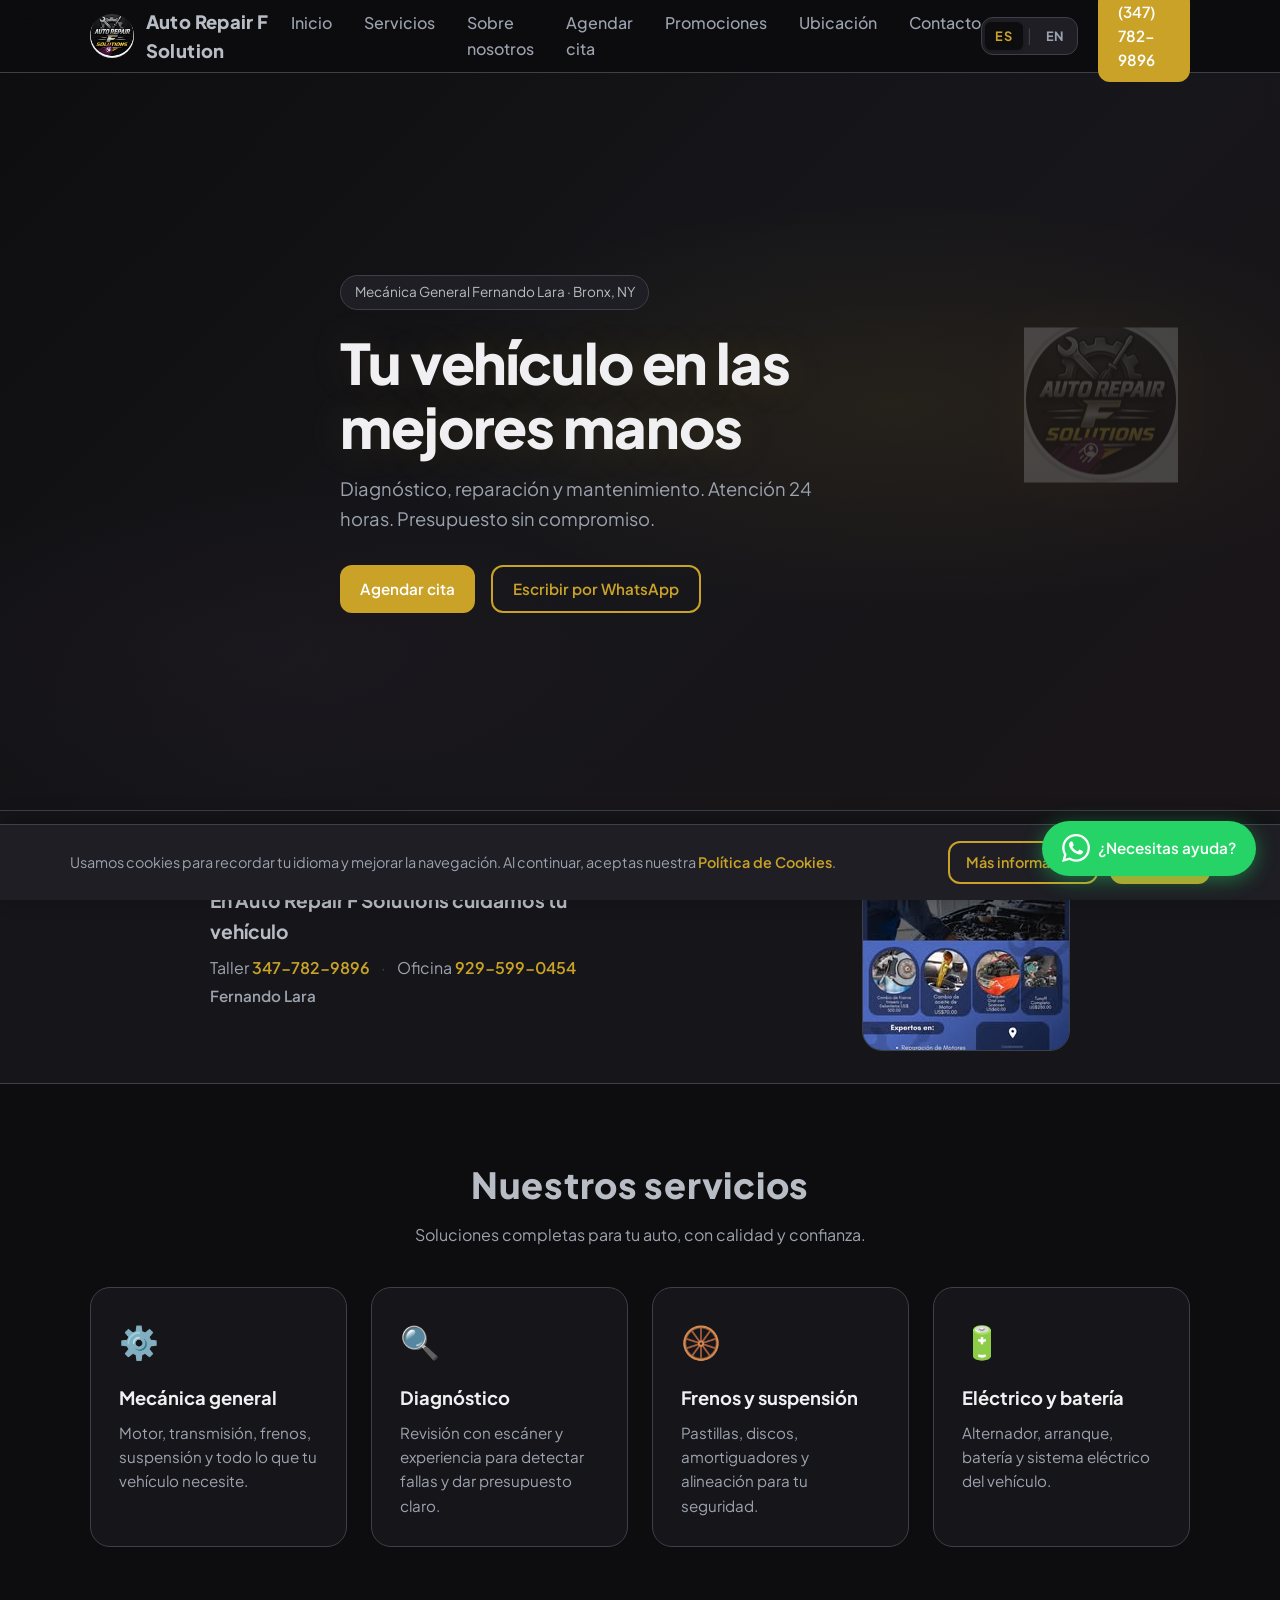
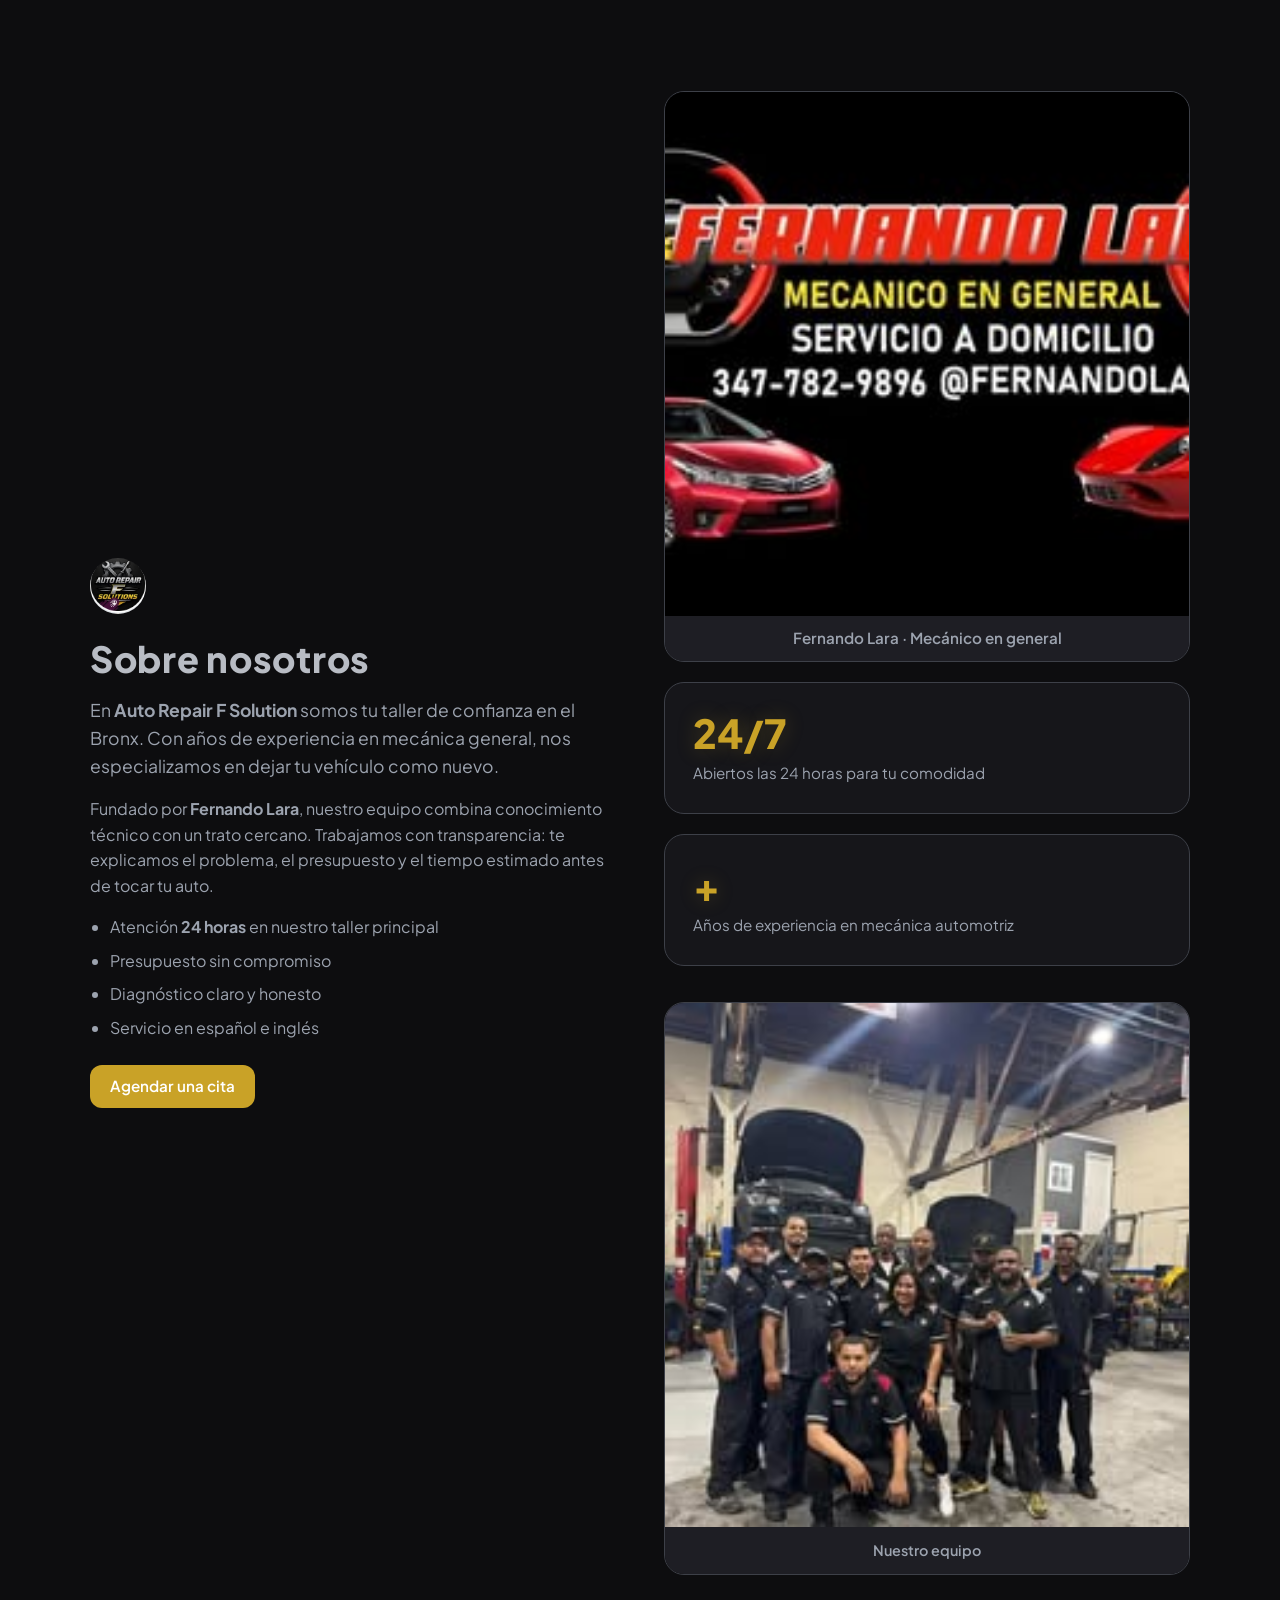
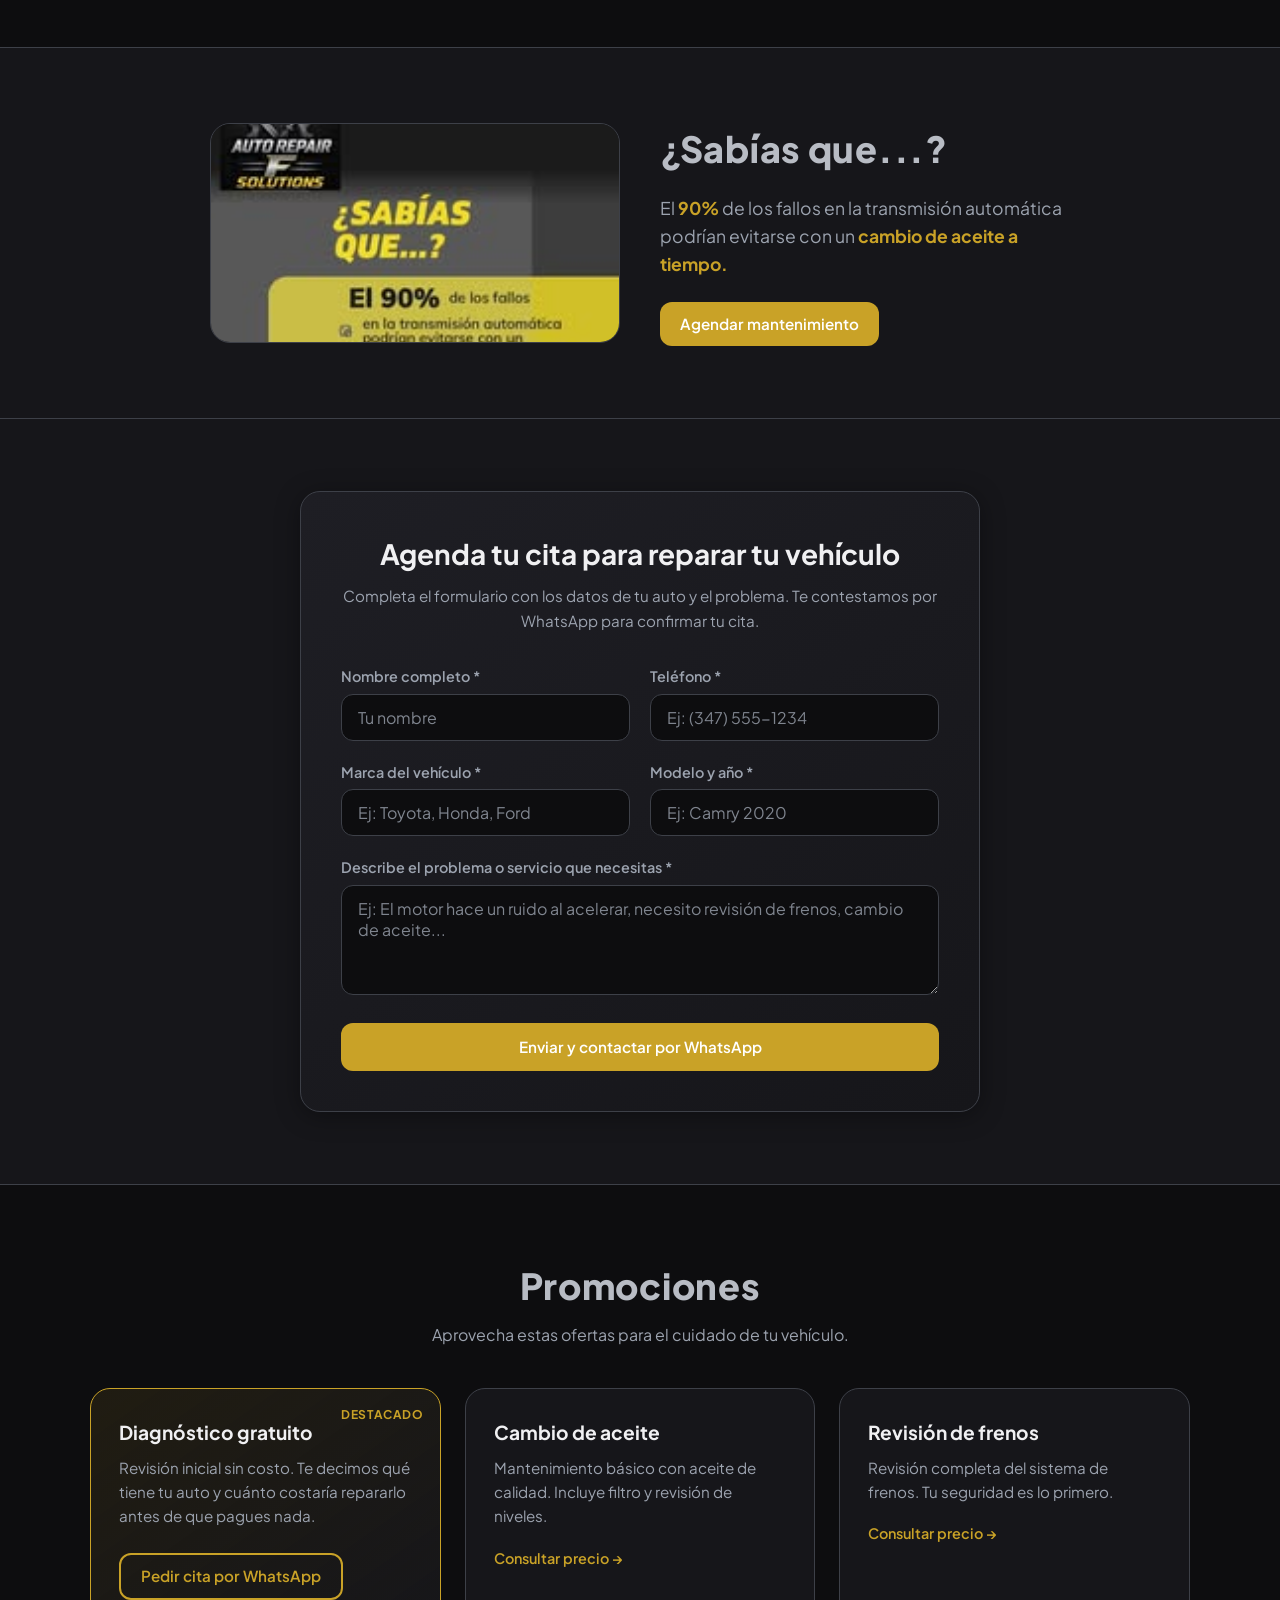
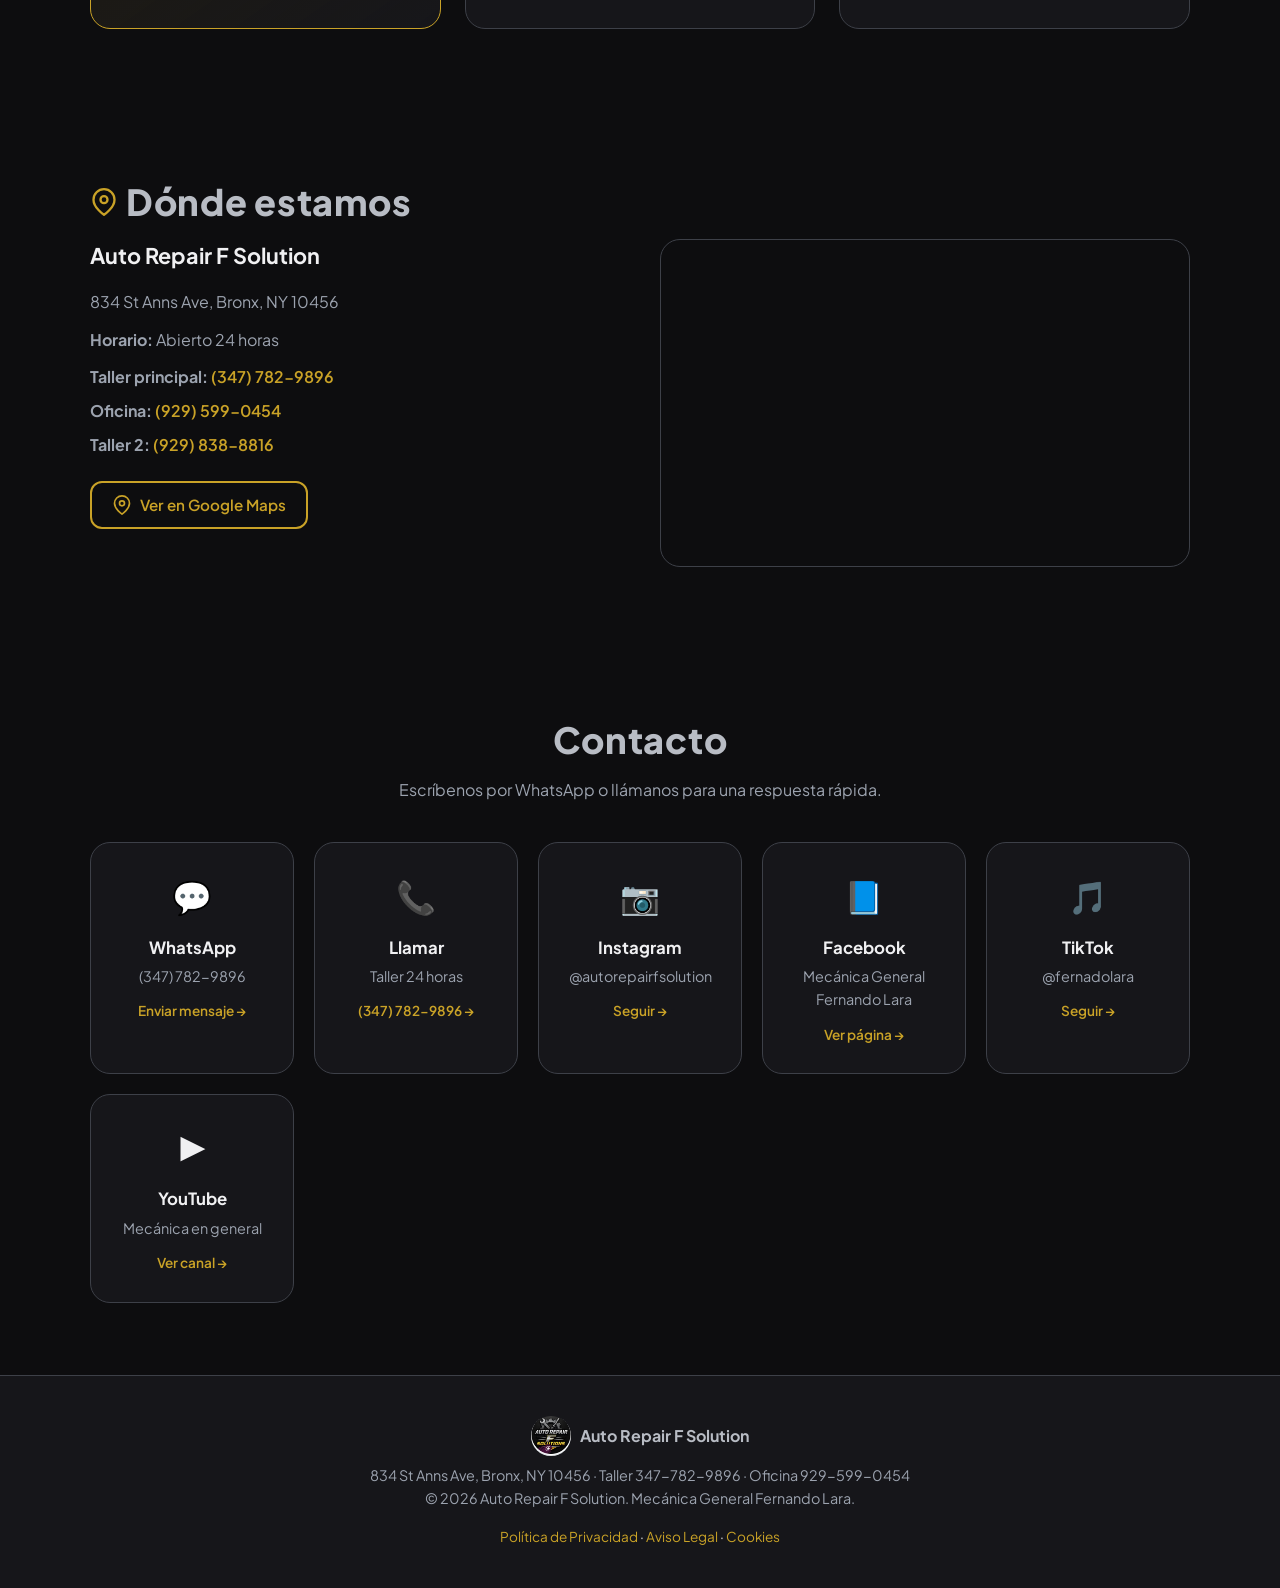
==== index.html @ 8a85344b "Sitio web Auto Repair F Solution - taller mecánica Bronx NY" ====
<!DOCTYPE html>
<html lang="es">
<head>
  <meta charset="UTF-8" />
  <meta name="viewport" content="width=device-width, initial-scale=1.0" />
  <meta name="description" content="Auto Repair F Solution - Mecánica General Fernando Lara. Taller en Bronx, NY. Reparación de autos, diagnóstico y servicio 24 horas." />
  <meta name="google-adsense-account" content="ca-pub-8721021745606812" />
  <title>Auto Repair F Solution | Mecánica General - Bronx, NY</title>
  <link rel="preconnect" href="https://fonts.googleapis.com" />
  <link rel="preconnect" href="https://fonts.gstatic.com" crossorigin />
  <link href="https://fonts.googleapis.com/css2?family=Plus+Jakarta+Sans:wght@400;500;600;700;800&display=swap" rel="stylesheet" />
  <link rel="stylesheet" href="styles.css" />
  <script async src="https://pagead2.googlesyndication.com/pagead/js/adsbygoogle.js?client=ca-pub-8721021745606812" crossorigin="anonymous"></script>
</head>
<body>
  <!-- Botón flotante WhatsApp -->
  <a href="https://wa.me/13477829896" class="whatsapp-float" target="_blank" rel="noopener noreferrer" aria-label="Contactar por WhatsApp">
    <svg viewBox="0 0 24 24" fill="currentColor" width="28" height="28"><path d="M17.472 14.382c-.297-.149-1.758-.867-2.03-.967-.273-.099-.471-.148-.67.15-.197.297-.767.966-.94 1.164-.173.199-.347.223-.644.075-.297-.15-1.255-.463-2.39-1.475-.883-.788-1.48-1.761-1.653-2.059-.173-.297-.018-.458.13-.606.134-.133.298-.347.446-.52.149-.174.198-.298.298-.497.099-.198.05-.371-.025-.52-.075-.149-.669-1.612-.916-2.207-.242-.579-.487-.5-.669-.51-.173-.008-.371-.01-.57-.01-.198 0-.52.074-.792.372-.272.297-1.04 1.016-1.04 2.479 0 1.462 1.065 2.875 1.213 3.074.149.198 2.096 3.2 5.077 4.487.709.306 1.262.489 1.694.625.712.227 1.36.195 1.871.118.571-.085 1.758-.719 2.006-1.413.248-.694.248-1.289.173-1.413-.074-.124-.272-.198-.57-.347m-5.421 7.403h-.004a9.87 9.87 0 01-5.031-1.378l-.361-.214-3.741.982.998-3.648-.235-.374a9.86 9.86 0 01-1.51-5.26c.001-5.45 4.436-9.884 9.888-9.884 2.64 0 5.122 1.03 6.988 2.898a9.825 9.825 0 012.893 6.994c-.003 5.45-4.437 9.884-9.885 9.884m8.413-18.297A11.815 11.815 0 0012.05 0C5.495 0 .16 5.335.157 11.892c0 2.096.547 4.142 1.588 5.945L.057 24l6.305-1.654a11.882 11.882 0 005.683 1.448h.005c6.554 0 11.89-5.335 11.893-11.893a11.821 11.821 0 00-3.48-8.413z"/></svg>
    <span class="whatsapp-float-text" data-i18n="whatsapp_help">¿Necesitas ayuda?</span>
  </a>

  <header class="header">
    <div class="container header-inner">
      <a href="#" class="logo">
        <img src="./assets/logo.png" alt="" class="logo-img" onerror="this.style.display='none'; document.querySelector('.logo-fallback')?.classList.add('show')" />
        <span class="logo-fallback" aria-hidden="true">🔧</span>
        <span class="logo-text">Auto Repair F Solution</span>
      </a>
      <nav class="nav" aria-label="Navegación principal">
        <ul>
          <li><a href="#inicio" data-i18n="nav_inicio">Inicio</a></li>
          <li><a href="#servicios" data-i18n="nav_servicios">Servicios</a></li>
          <li><a href="#sobre-nosotros" data-i18n="nav_sobre">Sobre nosotros</a></li>
          <li><a href="#agendar" data-i18n="nav_agendar">Agendar cita</a></li>
          <li><a href="#promociones" data-i18n="nav_promociones">Promociones</a></li>
          <li><a href="#ubicacion" data-i18n="nav_ubicacion">Ubicación</a></li>
          <li><a href="#contacto" data-i18n="nav_contacto">Contacto</a></li>
        </ul>
      </nav>
      <div class="header-actions">
        <div class="lang-switcher" role="group" aria-label="Idioma / Language">
          <button type="button" class="lang-btn active" data-lang="es" aria-pressed="true">ES</button>
          <span class="lang-divider">|</span>
          <button type="button" class="lang-btn" data-lang="en" aria-pressed="false">EN</button>
        </div>
        <a href="tel:+13477829896" class="btn btn-header">(347) 782-9896</a>
      </div>
      <button class="menu-toggle" aria-label="Abrir menú" aria-expanded="false">
        <span></span><span></span><span></span>
      </button>
    </div>
  </header>

  <main>
    <section id="inicio" class="hero">
      <div class="hero-bg"></div>
      <div class="hero-logo-wrap" aria-hidden="true">
        <img src="./assets/logo.png" alt="" class="hero-logo" onerror="this.style.display='none'" />
      </div>
      <div class="container hero-content">
        <p class="hero-badge" data-i18n="hero_badge">Mecánica General Fernando Lara · Bronx, NY</p>
        <h1 data-i18n="hero_title">Tu vehículo en las mejores manos</h1>
        <p class="hero-sub" data-i18n="hero_sub">Diagnóstico, reparación y mantenimiento. Atención 24 horas. Presupuesto sin compromiso.</p>
        <div class="hero-cta">
          <a href="#agendar" class="btn btn-primary" data-i18n="btn_agendar">Agendar cita</a>
          <a href="https://wa.me/13477829896" class="btn btn-outline" target="_blank" rel="noopener" data-i18n="btn_whatsapp">Escribir por WhatsApp</a>
        </div>
      </div>
    </section>

    <!-- Intro con texto y foto al lado -->
    <section class="intro-banner">
      <div class="container intro-banner-grid">
        <div class="intro-banner-content">
          <p class="intro-tagline" data-i18n="intro_tagline">En Auto Repair F Solutions cuidamos tu vehículo</p>
          <p class="intro-phones">
            <span data-i18n="intro_taller">Taller</span> <a href="tel:+13477829896">347-782-9896</a>
            <span class="intro-sep">·</span>
            <span data-i18n="intro_oficina">Oficina</span> <a href="tel:+19295990454">929-599-0454</a>
          </p>
          <p class="intro-owner">Fernando Lara</p>
        </div>
        <div class="intro-banner-img-wrap">
          <img src="./assets/banner-servicios.png" alt="Auto Repair F Solution - Cuidamos tu vehículo" class="intro-banner-img" loading="eager" onerror="this.parentElement.classList.add('hide')" />
        </div>
      </div>
    </section>

    <section id="servicios" class="section services">
      <div class="container">
        <h2 class="section-title" data-i18n="services_title">Nuestros servicios</h2>
        <p class="section-subtitle" data-i18n="services_sub">Soluciones completas para tu auto, con calidad y confianza.</p>
        <div class="services-grid">
          <article class="service-card">
            <div class="service-icon">⚙️</div>
            <h3 data-i18n="serv_mecanic">Mecánica general</h3>
            <p data-i18n="serv_mecanic_desc">Motor, transmisión, frenos, suspensión y todo lo que tu vehículo necesite.</p>
          </article>
          <article class="service-card">
            <div class="service-icon">🔍</div>
            <h3 data-i18n="serv_diag">Diagnóstico</h3>
            <p data-i18n="serv_diag_desc">Revisión con escáner y experiencia para detectar fallas y dar presupuesto claro.</p>
          </article>
          <article class="service-card">
            <div class="service-icon">🛞</div>
            <h3 data-i18n="serv_frenos">Frenos y suspensión</h3>
            <p data-i18n="serv_frenos_desc">Pastillas, discos, amortiguadores y alineación para tu seguridad.</p>
          </article>
          <article class="service-card">
            <div class="service-icon">🔋</div>
            <h3 data-i18n="serv_electrico">Eléctrico y batería</h3>
            <p data-i18n="serv_electrico_desc">Alternador, arranque, batería y sistema eléctrico del vehículo.</p>
          </article>
        </div>
      </div>
    </section>

    <section id="sobre-nosotros" class="section about">
      <div class="container">
        <div class="about-grid">
          <div class="about-content">
            <div class="about-logo-wrap">
              <img src="./assets/logo.png" alt="" class="about-logo" onerror="this.style.display='none'" />
            </div>
            <h2 class="section-title" data-i18n="about_title">Sobre nosotros</h2>
            <p class="about-lead" data-i18n-html="about_lead">En <strong>Auto Repair F Solution</strong> somos tu taller de confianza en el Bronx.</p>
            <p class="about-p2" data-i18n-html="about_p2">Fundado por <strong>Fernando Lara</strong>, nuestro equipo combina conocimiento técnico con un trato cercano.</p>
            <ul class="about-list">
              <li data-i18n-html="about_li1">Atención <strong>24 horas</strong> en nuestro taller principal</li>
              <li data-i18n="about_li2">Presupuesto sin compromiso</li>
              <li data-i18n="about_li3">Diagnóstico claro y honesto</li>
              <li data-i18n="about_li4">Servicio en español e inglés</li>
            </ul>
            <a href="#agendar" class="btn btn-primary" data-i18n="about_btn">Agendar una cita</a>
          </div>
          <div class="about-visual">
            <div class="about-card about-card-fernando">
              <img src="./assets/fernando-lara.png" alt="Fernando Lara - Mecánico en general, servicio a domicilio" class="about-fernando-img" loading="eager" onerror="this.parentElement.classList.add('hide')" />
              <p class="about-fernando-caption">Fernando Lara · Mecánico en general</p>
            </div>
            <div class="about-card">
              <span class="about-stat">24/7</span>
              <p data-i18n="about_stat24">Abiertos las 24 horas para tu comodidad</p>
            </div>
            <div class="about-card">
              <span class="about-stat">+</span>
              <p data-i18n="about_statexp">Años de experiencia en mecánica automotriz</p>
            </div>
            <div class="about-team-wrap">
              <img src="./assets/equipo.png" alt="Equipo Auto Repair F Solution" class="about-team-img" loading="eager" onerror="this.style.display='none'" />
              <p class="about-team-caption" data-i18n="team_caption">Nuestro equipo</p>
            </div>
          </div>
        </div>
      </div>
    </section>

    <!-- ¿Sabías que...? -->
    <section class="section tip-section">
      <div class="container tip-wrap">
        <div class="tip-img-wrap">
          <img src="./assets/tip-sabias-que.png" alt="¿Sabías que...? - Consejo mantenimiento" class="tip-img" loading="eager" onerror="this.parentElement.classList.add('hide')" />
        </div>
        <div class="tip-content">
          <h2 class="section-title" data-i18n="tip_title">¿Sabías que...?</h2>
          <p class="tip-text" data-i18n-html="tip_text">El <strong>90%</strong> de los fallos en la transmisión automática podrían evitarse con un <strong>cambio de aceite a tiempo.</strong></p>
          <a href="#agendar" class="btn btn-primary" data-i18n="tip_cta">Agendar mantenimiento</a>
        </div>
      </div>
    </section>

    <section id="agendar" class="section appointment-banner">
      <div class="container">
        <div class="banner-card">
          <div class="banner-content">
            <h2 data-i18n="form_title">Agenda tu cita para reparar tu vehículo</h2>
            <p data-i18n="form_desc">Completa el formulario con los datos de tu auto y el problema. Te contestamos por WhatsApp para confirmar tu cita.</p>
          </div>
          <form id="form-cita" class="form-cita" novalidate>
            <div class="form-row">
              <label for="nombre" data-i18n="form_name">Nombre completo *</label>
              <input type="text" id="nombre" name="nombre" required data-i18n-placeholder="ph_name" placeholder="Tu nombre" />
            </div>
            <div class="form-row">
              <label for="telefono" data-i18n="form_phone">Teléfono *</label>
              <input type="tel" id="telefono" name="telefono" required data-i18n-placeholder="ph_phone" placeholder="Ej: (347) 555-1234" />
            </div>
            <div class="form-row">
              <label for="marca" data-i18n="form_marca">Marca del vehículo *</label>
              <input type="text" id="marca" name="marca" required data-i18n-placeholder="ph_marca" placeholder="Ej: Toyota, Honda, Ford" />
            </div>
            <div class="form-row">
              <label for="modelo" data-i18n="form_modelo">Modelo y año *</label>
              <input type="text" id="modelo" name="modelo" required data-i18n-placeholder="ph_modelo" placeholder="Ej: Camry 2020" />
            </div>
            <div class="form-row full">
              <label for="problema" data-i18n="form_problema">Describe el problema o servicio que necesitas *</label>
              <textarea id="problema" name="problema" rows="4" required data-i18n-placeholder="ph_problema" placeholder="Ej: El motor hace un ruido..."></textarea>
            </div>
            <button type="submit" class="btn btn-primary btn-block" data-i18n="form_submit">Enviar y contactar por WhatsApp</button>
          </form>
        </div>
      </div>
    </section>

    <section id="promociones" class="section promotions">
      <div class="container">
        <h2 class="section-title" data-i18n="promo_title">Promociones</h2>
        <p class="section-subtitle" data-i18n="promo_sub">Aprovecha estas ofertas para el cuidado de tu vehículo.</p>
        <div class="promo-grid">
          <article class="promo-card promo-featured">
            <span class="promo-badge" data-i18n="promo_destacado">Destacado</span>
            <h3 data-i18n="promo_diag">Diagnóstico gratuito</h3>
            <p data-i18n="promo_diag_desc">Revisión inicial sin costo. Te decimos qué tiene tu auto y cuánto costaría repararlo.</p>
            <a href="https://wa.me/13477829896?text=Hola,%20me%20interesa%20el%20diagnóstico%20gratuito" class="btn btn-outline" target="_blank" rel="noopener" data-i18n="promo_diag_btn">Pedir cita por WhatsApp</a>
          </article>
          <article class="promo-card">
            <h3 data-i18n="promo_aceite">Cambio de aceite</h3>
            <p data-i18n="promo_aceite_desc">Mantenimiento básico con aceite de calidad. Incluye filtro y revisión de niveles.</p>
            <a href="https://wa.me/13477829896?text=Hola,%20quiero%20agendar%20cambio%20de%20aceite" class="promo-link" target="_blank" rel="noopener" data-i18n="promo_consultar">Consultar precio →</a>
          </article>
          <article class="promo-card">
            <h3 data-i18n="promo_frenos">Revisión de frenos</h3>
            <p data-i18n="promo_frenos_desc">Revisión completa del sistema de frenos. Tu seguridad es lo primero.</p>
            <a href="https://wa.me/13477829896?text=Hola,%20necesito%20revisión%20de%20frenos" class="promo-link" target="_blank" rel="noopener" data-i18n="promo_consultar">Consultar precio →</a>
          </article>
        </div>
      </div>
    </section>

    <section id="ubicacion" class="section location">
      <div class="container">
        <h2 class="section-title location-title">
          <svg class="icon-map" viewBox="0 0 24 24" fill="none" stroke="currentColor" stroke-width="2" aria-hidden="true"><path d="M21 10c0 7-9 13-9 13s-9-6-9-13a9 9 0 0 1 18 0z"/><circle cx="12" cy="10" r="3"/></svg>
          <span data-i18n="location_title">Dónde estamos</span>
        </h2>
        <div class="location-grid">
          <div class="location-info">
            <h3>Auto Repair F Solution</h3>
            <p class="address">834 St Anns Ave, Bronx, NY 10456</p>
            <p class="hours"><strong data-i18n="location_hours">Horario:</strong> <span data-i18n="location_24">Abierto 24 horas</span></p>
            <div class="phones">
              <p><strong data-i18n="location_taller">Taller principal:</strong> <a href="tel:+13477829896">(347) 782-9896</a></p>
              <p><strong data-i18n="location_oficina">Oficina:</strong> <a href="tel:+19295990454">(929) 599-0454</a></p>
              <p><strong data-i18n="location_taller2">Taller 2:</strong> <a href="tel:+19298388816">(929) 838-8816</a></p>
            </div>
            <a href="https://www.google.com/maps/search/834+St+Anns+Ave,+Bronx,+NY+10456" class="btn btn-outline btn-with-icon" target="_blank" rel="noopener">
              <svg class="icon-map-sm" viewBox="0 0 24 24" fill="none" stroke="currentColor" stroke-width="2"><path d="M21 10c0 7-9 13-9 13s-9-6-9-13a9 9 0 0 1 18 0z"/><circle cx="12" cy="10" r="3"/></svg>
              <span data-i18n="btn_maps">Ver en Google Maps</span>
            </a>
          </div>
          <div class="map-wrap">
            <iframe
              src="https://maps.google.com/maps?q=834+St+Anns+Ave,+Bronx,+NY+10456&output=embed"
              allowfullscreen=""
              loading="lazy"
              referrerpolicy="no-referrer-when-downgrade"
              title="Ubicación Auto Repair F Solution"
            ></iframe>
          </div>
        </div>
      </div>
    </section>

    <section id="contacto" class="section contact">
      <div class="container">
        <h2 class="section-title" data-i18n="contact_title">Contacto</h2>
        <p class="section-subtitle" data-i18n="contact_sub">Escríbenos por WhatsApp o llámanos para una respuesta rápida.</p>
        <div class="contact-cards">
          <a href="https://wa.me/13477829896" class="contact-card" target="_blank" rel="noopener">
            <span class="contact-icon">💬</span>
            <h3>WhatsApp</h3>
            <p>(347) 782-9896</p>
            <span class="link-text" data-i18n="contact_send">Enviar mensaje →</span>
          </a>
          <a href="tel:+13477829896" class="contact-card" target="_blank" rel="noopener">
            <span class="contact-icon">📞</span>
            <h3>Llamar</h3>
            <p data-i18n="contact_24">Taller 24 horas</p>
            <span class="link-text">(347) 782-9896 →</span>
          </a>
          <a href="https://www.instagram.com/autorepairfsolution/" class="contact-card" target="_blank" rel="noopener">
            <span class="contact-icon">📷</span>
            <h3>Instagram</h3>
            <p>@autorepairfsolution</p>
            <span class="link-text" data-i18n="contact_follow">Seguir →</span>
          </a>
          <a href="https://www.facebook.com/profile.php?id=100089180653859" class="contact-card" target="_blank" rel="noopener">
            <span class="contact-icon">📘</span>
            <h3>Facebook</h3>
            <p>Mecánica General Fernando Lara</p>
            <span class="link-text" data-i18n="contact_page">Ver página →</span>
          </a>
          <a href="https://www.tiktok.com/@fernadolara" class="contact-card" target="_blank" rel="noopener">
            <span class="contact-icon">🎵</span>
            <h3>TikTok</h3>
            <p>@fernadolara</p>
            <span class="link-text" data-i18n="contact_follow">Seguir →</span>
          </a>
          <a href="https://www.youtube.com/@mec%C3%A1nicaenjeneral" class="contact-card" target="_blank" rel="noopener">
            <span class="contact-icon">▶️</span>
            <h3>YouTube</h3>
            <p>Mecánica en general</p>
            <span class="link-text" data-i18n="contact_youtube">Ver canal →</span>
          </a>
        </div>
      </div>
    </section>
  </main>

  <footer class="footer">
    <div class="container">
      <div class="footer-inner">
        <div class="footer-brand">
          <img src="./assets/logo.png" alt="" class="footer-logo" onerror="this.style.display='none'; this.nextElementSibling?.classList.add('show')" />
          <span class="footer-logo-fallback">🔧</span>
          <span>Auto Repair F Solution</span>
        </div>
        <p class="footer-address">834 St Anns Ave, Bronx, NY 10456 · <span data-i18n="intro_taller">Taller</span> 347-782-9896 · <span data-i18n="intro_oficina">Oficina</span> 929-599-0454</p>
        <p class="footer-copy">© <span id="year"></span> <span data-i18n="footer_copy">Auto Repair F Solution. Mecánica General Fernando Lara.</span></p>
        <p class="footer-legal-links">
          <a href="privacidad.html">Política de Privacidad</a> ·
          <a href="aviso-legal.html">Aviso Legal</a> ·
          <a href="cookies.html">Cookies</a>
        </p>
      </div>
    </div>
  </footer>

  <!-- Aviso de cookies -->
  <div id="cookie-banner" class="cookie-banner" role="dialog" aria-label="Aviso de cookies" aria-hidden="true">
    <div class="cookie-banner-inner">
      <p class="cookie-banner-text">
        Usamos cookies para recordar tu idioma y mejorar la navegación. Al continuar, aceptas nuestra <a href="cookies.html">Política de Cookies</a>.
      </p>
      <div class="cookie-banner-actions">
        <a href="cookies.html" class="btn btn-outline cookie-btn-link">Más información</a>
        <button type="button" class="btn btn-primary" id="cookie-accept" aria-label="Aceptar cookies">Aceptar</button>
      </div>
    </div>
  </div>

  <script src="script.js"></script>
</body>
</html>
---- styles.css ----
/* ===== Variables (paleta del logo: plateado, dorado, púrpura) ===== */
:root {
  --color-bg: #0d0d0f;
  --color-surface: #16161a;
  --color-surface-2: #1e1e24;
  --color-primary: #c9a227;
  --color-primary-hover: #e5c158;
  --color-accent: #7b3d6d;
  --color-silver: #b8bcc4;
  --color-text: #f0f0f2;
  --color-text-muted: #9ca3af;
  --color-border: #3d4048;
  --font: 'Plus Jakarta Sans', -apple-system, BlinkMacSystemFont, sans-serif;
  --radius: 12px;
  --radius-lg: 20px;
  --shadow: 0 4px 24px rgba(0, 0, 0, 0.35);
  --transition: 0.2s ease;
}

/* ===== Reset & Base ===== */
*, *::before, *::after { box-sizing: border-box; }
html { scroll-behavior: smooth; }
body {
  margin: 0;
  font-family: var(--font);
  font-size: 1rem;
  line-height: 1.6;
  color: var(--color-text);
  background: var(--color-bg);
  -webkit-font-smoothing: antialiased;
  padding-left: env(safe-area-inset-left);
  padding-right: env(safe-area-inset-right);
}
a { color: inherit; text-decoration: none; }
ul { list-style: none; margin: 0; padding: 0; }
img { max-width: 100%; height: auto; display: block; }

/* ===== Layout ===== */
.container {
  width: 100%;
  max-width: 1140px;
  margin: 0 auto;
  padding: 0 1.25rem;
}

/* ===== Header ===== */
.header {
  position: fixed;
  top: 0;
  left: 0;
  right: 0;
  z-index: 100;
  background: rgba(13, 13, 15, 0.92);
  backdrop-filter: blur(12px);
  border-bottom: 1px solid var(--color-border);
}
.header-inner {
  display: flex;
  align-items: center;
  justify-content: space-between;
  height: 72px;
}
.logo {
  display: flex;
  align-items: center;
  gap: 0.75rem;
  font-weight: 700;
  font-size: 1.15rem;
}
.logo-img {
  height: 44px;
  width: auto;
  max-height: 44px;
  display: block;
  border-radius: 50%;
  image-rendering: high-quality;
  image-rendering: -webkit-optimize-contrast;
  object-fit: contain;
}
.logo-fallback {
  display: none;
  font-size: 1.5rem;
}
.logo-fallback.show { display: inline; }
.logo-text { color: var(--color-silver); font-weight: 800; letter-spacing: 0.02em; }
.nav ul {
  display: flex;
  gap: 2rem;
}
.nav a {
  color: var(--color-text-muted);
  font-weight: 500;
  transition: color var(--transition);
}
.nav a:hover { color: var(--color-primary); }
.header-actions {
  display: flex;
  align-items: center;
  gap: 1.25rem;
}
.lang-switcher {
  display: flex;
  align-items: center;
  gap: 0.25rem;
  background: var(--color-surface-2);
  border: 1px solid var(--color-border);
  border-radius: var(--radius);
  padding: 0.2rem;
}
.lang-btn {
  padding: 0.4rem 0.65rem;
  font-family: var(--font);
  font-size: 0.8rem;
  font-weight: 700;
  letter-spacing: 0.03em;
  color: var(--color-text-muted);
  background: transparent;
  border: none;
  border-radius: 6px;
  cursor: pointer;
  transition: color var(--transition), background var(--transition);
}
.lang-btn:hover {
  color: var(--color-text);
}
.lang-btn.active {
  color: var(--color-primary);
  background: var(--color-bg);
  box-shadow: 0 1px 3px rgba(0,0,0,0.2);
}
.lang-divider {
  color: var(--color-border);
  font-weight: 400;
  user-select: none;
}
.btn {
  display: inline-flex;
  align-items: center;
  justify-content: center;
  padding: 0.6rem 1.25rem;
  font-family: var(--font);
  font-weight: 600;
  font-size: 0.95rem;
  border-radius: var(--radius);
  border: none;
  cursor: pointer;
  transition: background var(--transition), color var(--transition), transform var(--transition);
}
.btn-header {
  background: var(--color-primary);
  color: #fff;
}
.btn-header:hover {
  background: var(--color-primary-hover);
  color: #fff;
}
.btn-primary {
  background: var(--color-primary);
  color: #fff;
}
.btn-primary:hover {
  background: var(--color-primary-hover);
  color: #fff;
  transform: translateY(-1px);
}
.btn-outline {
  background: transparent;
  color: var(--color-primary);
  border: 2px solid var(--color-primary);
}
.btn-outline:hover {
  background: var(--color-primary);
  color: #fff;
}
.btn-block { width: 100%; }
.menu-toggle {
  display: none;
  flex-direction: column;
  gap: 5px;
  background: none;
  border: none;
  cursor: pointer;
  padding: 8px;
}
.menu-toggle span {
  width: 24px;
  height: 2px;
  background: var(--color-text);
  border-radius: 1px;
}

/* ===== Hero ===== */
.hero {
  position: relative;
  min-height: 90vh;
  display: flex;
  align-items: center;
  padding: 8rem 0 4rem;
  overflow: hidden;
}
.hero-bg {
  position: absolute;
  inset: 0;
  background: linear-gradient(135deg, var(--color-bg) 0%, var(--color-surface) 50%, #1a1518 100%);
  z-index: 0;
}
.hero-bg::after {
  content: '';
  position: absolute;
  inset: 0;
  background: radial-gradient(ellipse 80% 50% at 70% 50%, rgba(201, 162, 39, 0.08) 0%, transparent 50%),
    radial-gradient(ellipse 60% 40% at 20% 80%, rgba(123, 61, 109, 0.06) 0%, transparent 50%);
  pointer-events: none;
}
.hero-logo-wrap {
  position: absolute;
  top: 50%;
  right: 8%;
  transform: translateY(-50%);
  z-index: 0;
  opacity: 0.18;
  pointer-events: none;
}
.hero-logo {
  max-height: clamp(140px, 20vw, 220px);
  width: auto;
  height: auto;
  display: block;
  filter: drop-shadow(0 0 30px rgba(201, 162, 39, 0.2));
  image-rendering: high-quality;
  image-rendering: -webkit-optimize-contrast;
  object-fit: contain;
}
.hero-content {
  position: relative;
  z-index: 1;
  max-width: 640px;
}
.hero-badge {
  display: inline-block;
  padding: 0.35rem 0.85rem;
  background: var(--color-surface-2);
  border: 1px solid var(--color-border);
  border-radius: 100px;
  font-size: 0.85rem;
  color: var(--color-silver);
  margin-bottom: 1.25rem;
}
.hero h1 {
  font-size: clamp(2.25rem, 5vw, 3.5rem);
  font-weight: 800;
  line-height: 1.15;
  margin: 0 0 1rem;
  letter-spacing: -0.02em;
  color: var(--color-text);
  text-shadow: 0 0 40px rgba(201, 162, 39, 0.15);
}
.hero-sub {
  font-size: 1.15rem;
  color: var(--color-text-muted);
  margin: 0 0 2rem;
  max-width: 520px;
}
.hero-cta {
  display: flex;
  flex-wrap: wrap;
  gap: 1rem;
}

/* ===== Sections ===== */
.section {
  padding: 4.5rem 0;
}
.section-title {
  font-size: clamp(1.75rem, 3vw, 2.25rem);
  font-weight: 800;
  margin: 0 0 0.5rem;
  text-align: center;
  color: var(--color-silver);
  letter-spacing: 0.02em;
}
.section-subtitle {
  text-align: center;
  color: var(--color-text-muted);
  margin: 0 0 2.5rem;
  max-width: 560px;
  margin-left: auto;
  margin-right: auto;
}

/* ===== Services ===== */
.services-grid {
  display: grid;
  grid-template-columns: repeat(auto-fit, minmax(240px, 1fr));
  gap: 1.5rem;
}
.service-card {
  background: var(--color-surface);
  border: 1px solid var(--color-border);
  border-radius: var(--radius-lg);
  padding: 1.75rem;
  transition: border-color var(--transition), transform var(--transition);
}
.service-card:hover {
  border-color: var(--color-primary);
  transform: translateY(-4px);
}
.service-icon {
  font-size: 2rem;
  margin-bottom: 1rem;
}
.service-card h3 {
  font-size: 1.15rem;
  font-weight: 700;
  margin: 0 0 0.5rem;
}
.service-card p {
  margin: 0;
  font-size: 0.95rem;
  color: var(--color-text-muted);
}

/* ===== Intro: texto + foto al lado (tamaño normal) ===== */
.intro-banner {
  background: var(--color-surface);
  border-top: 1px solid var(--color-border);
  border-bottom: 1px solid var(--color-border);
  padding: 2rem 0;
}
.intro-banner-grid {
  display: grid;
  grid-template-columns: 1fr 1fr;
  gap: 2.5rem;
  align-items: center;
  max-width: 900px;
  margin: 0 auto;
}
.intro-banner-content {
  text-align: left;
}
.intro-tagline {
  font-size: 1.2rem;
  font-weight: 700;
  color: var(--color-silver);
  margin: 0 0 0.5rem;
}
.intro-phones {
  margin: 0 0 0.25rem;
  font-size: 1rem;
  color: var(--color-text-muted);
}
.intro-phones a {
  color: var(--color-primary);
  font-weight: 600;
}
.intro-phones a:hover { text-decoration: underline; }
.intro-sep {
  margin: 0 0.5rem;
  color: var(--color-border);
}
.intro-owner {
  margin: 0;
  font-size: 0.95rem;
  color: var(--color-text-muted);
  font-weight: 600;
}
.intro-banner-img-wrap {
  border-radius: var(--radius-lg);
  overflow: hidden;
  border: 1px solid var(--color-border);
  background: var(--color-surface-2);
  max-width: 360px;
  justify-self: end;
}
.intro-banner-img-wrap.hide { display: none; }
.intro-banner-img {
  width: 100%;
  max-width: 100%;
  height: auto;
  display: block;
  object-fit: contain;
  object-position: center;
  image-rendering: high-quality;
  image-rendering: -webkit-optimize-contrast;
}

/* ===== Sobre nosotros ===== */
.about .section-title { text-align: left; }
.about-logo-wrap {
  margin-bottom: 1rem;
}
.about-logo {
  height: 56px;
  width: auto;
  max-height: 56px;
  display: block;
  border-radius: 50%;
  object-fit: contain;
  image-rendering: high-quality;
  image-rendering: -webkit-optimize-contrast;
}
.about-grid {
  display: grid;
  grid-template-columns: 1fr 1fr;
  gap: 3rem;
  align-items: center;
}
.about-content { max-width: 540px; }
.about-lead {
  font-size: 1.1rem;
  color: var(--color-text-muted);
  margin: 0 0 1rem;
}
.about-content p {
  margin: 0 0 1rem;
  color: var(--color-text-muted);
}
.about-list {
  margin: 0 0 1.5rem;
  padding-left: 1.25rem;
}
.about-list li {
  margin-bottom: 0.5rem;
  color: var(--color-text-muted);
  list-style: disc;
}
.about-visual {
  display: flex;
  flex-direction: column;
  gap: 1.25rem;
}
.about-card {
  background: var(--color-surface);
  border: 1px solid var(--color-border);
  border-radius: var(--radius-lg);
  padding: 1.75rem;
  transition: border-color var(--transition);
}
.about-card:hover { border-color: var(--color-primary); }
.about-stat {
  display: block;
  font-size: 2.5rem;
  font-weight: 800;
  color: var(--color-primary);
  line-height: 1.1;
  margin-bottom: 0.35rem;
  text-shadow: 0 0 20px rgba(201, 162, 39, 0.25);
}
.about-card p {
  margin: 0;
  font-size: 0.95rem;
  color: var(--color-text-muted);
}
.about-card-fernando {
  padding: 0;
  overflow: hidden;
}
.about-card-fernando.hide { display: none; }
.about-fernando-img {
  width: 100%;
  max-width: 100%;
  height: auto;
  display: block;
  object-fit: contain;
  image-rendering: high-quality;
  image-rendering: -webkit-optimize-contrast;
}
.about-fernando-caption {
  margin: 0;
  padding: 0.65rem 1rem;
  font-size: 0.85rem;
  font-weight: 600;
  color: var(--color-text-muted);
  text-align: center;
  background: var(--color-surface-2);
}
.about-team-wrap {
  margin-top: 1rem;
  border-radius: var(--radius-lg);
  overflow: hidden;
  border: 1px solid var(--color-border);
}
.about-team-img {
  width: 100%;
  max-width: 100%;
  height: auto;
  display: block;
  object-fit: contain;
  object-position: center;
  image-rendering: high-quality;
  image-rendering: -webkit-optimize-contrast;
}
.about-team-caption {
  margin: 0;
  padding: 0.75rem 1rem;
  font-size: 0.9rem;
  font-weight: 600;
  color: var(--color-text-muted);
  text-align: center;
  background: var(--color-surface-2);
}
@media (max-width: 768px) {
  .about-grid {
    grid-template-columns: 1fr;
    gap: 2rem;
  }
  .about .section-title { text-align: center; }
  .about-content { max-width: none; }
}

/* ===== Appointment banner ===== */
.appointment-banner {
  background: var(--color-surface);
  border-top: 1px solid var(--color-border);
  border-bottom: 1px solid var(--color-border);
}
.banner-card {
  background: linear-gradient(145deg, var(--color-surface-2) 0%, var(--color-surface) 100%);
  border: 1px solid var(--color-border);
  border-radius: var(--radius-lg);
  padding: 2.5rem;
  max-width: 680px;
  margin: 0 auto;
  box-shadow: var(--shadow);
}
.banner-content {
  margin-bottom: 2rem;
  text-align: center;
}
.banner-content h2 {
  font-size: clamp(1.4rem, 2.5vw, 1.75rem);
  font-weight: 700;
  margin: 0 0 0.5rem;
}
.banner-content p {
  margin: 0;
  color: var(--color-text-muted);
  font-size: 0.95rem;
}
.form-cita {
  display: grid;
  grid-template-columns: 1fr 1fr;
  gap: 1.25rem;
}
.form-row {
  display: flex;
  flex-direction: column;
  gap: 0.35rem;
}
.form-row.full { grid-column: 1 / -1; }
.form-cita label {
  font-size: 0.9rem;
  font-weight: 600;
  color: var(--color-text-muted);
}
.form-cita input,
.form-cita textarea {
  padding: 0.75rem 1rem;
  font-family: var(--font);
  font-size: 1rem;
  color: var(--color-text);
  background: var(--color-bg);
  border: 1px solid var(--color-border);
  border-radius: var(--radius);
  transition: border-color var(--transition);
}
.form-cita input::placeholder,
.form-cita textarea::placeholder {
  color: var(--color-text-muted);
  opacity: 0.8;
}
.form-cita input:focus,
.form-cita textarea:focus {
  outline: none;
  border-color: var(--color-primary);
}
.form-cita textarea {
  resize: vertical;
  min-height: 100px;
}
.form-cita .btn-block {
  grid-column: 1 / -1;
  margin-top: 0.5rem;
  padding: 0.9rem;
}

/* ===== Promociones ===== */
.promo-grid {
  display: grid;
  grid-template-columns: repeat(3, 1fr);
  gap: 1.5rem;
}
.promo-card {
  background: var(--color-surface);
  border: 1px solid var(--color-border);
  border-radius: var(--radius-lg);
  padding: 1.75rem;
  position: relative;
  transition: border-color var(--transition), transform var(--transition);
}
.promo-card:hover {
  border-color: var(--color-primary);
  transform: translateY(-2px);
}
.promo-featured {
  border-color: var(--color-primary);
  background: linear-gradient(145deg, rgba(201, 162, 39, 0.1) 0%, var(--color-surface) 100%);
}
.promo-badge {
  position: absolute;
  top: 1rem;
  right: 1rem;
  font-size: 0.75rem;
  font-weight: 700;
  text-transform: uppercase;
  letter-spacing: 0.05em;
  color: var(--color-primary);
}
.promo-card h3 {
  font-size: 1.2rem;
  font-weight: 700;
  margin: 0 0 0.5rem;
}
.promo-card p {
  margin: 0 0 1rem;
  font-size: 0.95rem;
  color: var(--color-text-muted);
}
.promo-link {
  font-size: 0.9rem;
  font-weight: 600;
  color: var(--color-primary);
}
.promo-link:hover { text-decoration: underline; }
.promo-featured .btn { margin-top: 0.5rem; }
@media (max-width: 900px) {
  .promo-grid {
    grid-template-columns: 1fr;
  }
  .promo-featured { order: -1; }
}

/* ===== ¿Sabías que...? ===== */
.tip-section {
  background: var(--color-surface);
  border-top: 1px solid var(--color-border);
}
.tip-wrap {
  display: grid;
  grid-template-columns: 1fr 1fr;
  gap: 2.5rem;
  align-items: center;
  max-width: 900px;
  margin: 0 auto;
}
.tip-img-wrap {
  border-radius: var(--radius-lg);
  overflow: hidden;
  border: 1px solid var(--color-border);
  background: var(--color-surface-2);
  display: flex;
  align-items: center;
  justify-content: center;
  max-height: 220px;
}
.tip-img-wrap.hide { display: none; }
.tip-img {
  width: 100%;
  max-width: 100%;
  height: auto;
  max-height: 220px;
  display: block;
  object-fit: cover;
  object-position: center top;
  image-rendering: high-quality;
  image-rendering: -webkit-optimize-contrast;
}
.tip-content .section-title { text-align: left; margin-bottom: 1rem; }
.tip-text {
  font-size: 1.1rem;
  color: var(--color-text-muted);
  margin: 0 0 1.5rem;
  line-height: 1.6;
}
.tip-text strong { color: var(--color-primary); }
@media (max-width: 768px) {
  .tip-wrap { grid-template-columns: 1fr; gap: 1.5rem; }
  .tip-content .section-title { text-align: center; }
}

/* ===== Location ===== */
.location-title {
  display: inline-flex;
  align-items: center;
  justify-content: center;
  gap: 0.5rem;
}
.location-title .icon-map {
  width: 28px;
  height: 28px;
  color: var(--color-primary);
  flex-shrink: 0;
}
.btn-with-icon {
  display: inline-flex;
  align-items: center;
  gap: 0.5rem;
}
.icon-map-sm {
  width: 20px;
  height: 20px;
  flex-shrink: 0;
}
.location-grid {
  display: grid;
  grid-template-columns: 1fr 1fr;
  gap: 2.5rem;
  align-items: start;
}
.location-info h3 {
  font-size: 1.35rem;
  font-weight: 700;
  margin: 0 0 1rem;
}
.location-info .address,
.location-info .hours {
  color: var(--color-text-muted);
  margin: 0 0 0.75rem;
}
.phones p {
  margin: 0 0 0.5rem;
  color: var(--color-text-muted);
}
.phones a {
  color: var(--color-primary);
  font-weight: 600;
}
.phones a:hover { text-decoration: underline; }
.location-info .btn { margin-top: 1rem; }
.map-wrap {
  border-radius: var(--radius-lg);
  overflow: hidden;
  border: 1px solid var(--color-border);
  min-height: 320px;
}
.map-wrap iframe {
  width: 100%;
  height: 320px;
  border: none;
}

/* ===== Contact ===== */
.contact-cards {
  display: grid;
  grid-template-columns: repeat(auto-fit, minmax(180px, 1fr));
  gap: 1.25rem;
}
.contact-card {
  display: flex;
  flex-direction: column;
  align-items: center;
  text-align: center;
  padding: 1.75rem 1.25rem;
  background: var(--color-surface);
  border: 1px solid var(--color-border);
  border-radius: var(--radius-lg);
  transition: border-color var(--transition), transform var(--transition);
}
.contact-card:hover {
  border-color: var(--color-primary);
  transform: translateY(-2px);
}
.contact-card:nth-child(3):hover { border-color: var(--color-accent); }
.contact-card:nth-child(4):hover { border-color: var(--color-accent); }
.contact-icon {
  font-size: 2rem;
  margin-bottom: 0.75rem;
}
.contact-card h3 {
  font-size: 1.05rem;
  font-weight: 700;
  margin: 0 0 0.25rem;
}
.contact-card p {
  margin: 0;
  font-size: 0.9rem;
  color: var(--color-text-muted);
}
.link-text {
  margin-top: 0.75rem;
  font-size: 0.85rem;
  color: var(--color-primary);
  font-weight: 600;
}

/* ===== Footer ===== */
.footer {
  padding: 2.5rem 0;
  border-top: 1px solid var(--color-border);
  background: var(--color-surface);
}
.footer-inner {
  text-align: center;
}
.footer-brand {
  display: inline-flex;
  align-items: center;
  gap: 0.6rem;
  font-weight: 700;
  margin-bottom: 0.5rem;
  color: var(--color-silver);
}
.footer-logo {
  height: 40px;
  width: auto;
  max-height: 40px;
  border-radius: 50%;
  object-fit: contain;
  image-rendering: high-quality;
  image-rendering: -webkit-optimize-contrast;
}
.footer-logo-fallback {
  display: none;
  font-size: 1.5rem;
}
.footer-logo-fallback.show { display: inline; }
.footer-address,
.footer-copy {
  margin: 0;
  font-size: 0.9rem;
  color: var(--color-text-muted);
}
.footer-legal-links {
  margin: 1rem 0 0;
  font-size: 0.85rem;
}
.footer-legal-links a {
  color: var(--color-primary);
}
.footer-legal-links a:hover { text-decoration: underline; }

/* ===== Aviso de cookies ===== */
.cookie-banner {
  position: fixed;
  bottom: 0;
  left: 0;
  right: 0;
  z-index: 98;
  padding: 1rem 1.25rem;
  background: var(--color-surface-2);
  border-top: 1px solid var(--color-border);
  box-shadow: 0 -4px 20px rgba(0, 0, 0, 0.3);
  display: none;
}
.cookie-banner.is-visible {
  display: block;
}
.cookie-banner-inner {
  max-width: 1140px;
  margin: 0 auto;
  display: flex;
  flex-wrap: wrap;
  align-items: center;
  justify-content: space-between;
  gap: 1rem;
}
.cookie-banner-text {
  margin: 0;
  font-size: 0.9rem;
  color: var(--color-text-muted);
  flex: 1;
  min-width: 200px;
}
.cookie-banner-text a {
  color: var(--color-primary);
  font-weight: 600;
}
.cookie-banner-text a:hover { text-decoration: underline; }
.cookie-banner-actions {
  display: flex;
  gap: 0.75rem;
  flex-shrink: 0;
}
.cookie-btn-link { padding: 0.5rem 1rem; font-size: 0.9rem; }
@media (max-width: 600px) {
  .cookie-banner-inner { flex-direction: column; align-items: stretch; text-align: center; }
  .cookie-banner-actions { justify-content: center; }
}

/* ===== WhatsApp float ===== */
.whatsapp-float {
  position: fixed;
  bottom: 1.5rem;
  right: 1.5rem;
  z-index: 99;
  padding-left: env(safe-area-inset-right);
  padding-bottom: env(safe-area-inset-bottom);
  display: flex;
  align-items: center;
  gap: 0.5rem;
  padding: 0.85rem 1.25rem;
  background: #25d366;
  color: #fff;
  border-radius: 50px;
  font-weight: 600;
  font-size: 0.95rem;
  box-shadow: 0 4px 20px rgba(37, 211, 102, 0.45);
  transition: transform var(--transition), box-shadow var(--transition);
}
.whatsapp-float:hover {
  transform: scale(1.05);
  box-shadow: 0 6px 24px rgba(37, 211, 102, 0.5);
  color: #fff;
}
.whatsapp-float svg {
  flex-shrink: 0;
}

/* ===== Responsive ===== */
@media (max-width: 900px) {
  .location-grid {
    grid-template-columns: 1fr;
  }
  .map-wrap { min-height: 280px; }
  .map-wrap iframe { height: 280px; }
}
/* ----- Tablet y móvil ----- */
@media (max-width: 768px) {
  .section { padding: 2.5rem 0; }
  .hero {
    min-height: 70vh;
    padding: 6rem 0 3rem;
  }
  .hero h1 { font-size: 1.85rem; }
  .hero-sub { font-size: 1rem; }
  .intro-banner-grid {
    grid-template-columns: 1fr;
    gap: 1.5rem;
    text-align: center;
  }
  .intro-banner-content { text-align: center; }
  .intro-banner-img-wrap {
    max-width: 280px;
    justify-self: center;
  }
  .intro-tagline { font-size: 1.05rem; }
  .intro-phones { font-size: 0.95rem; }
  .nav {
    position: fixed;
    top: 72px;
    left: 0;
    right: 0;
    background: var(--color-surface);
    border-bottom: 1px solid var(--color-border);
    padding: 1.5rem;
    display: none;
  }
  .nav.is-open {
    display: block;
  }
  .nav ul {
    flex-direction: column;
    gap: 0;
  }
  .nav li {
    border-bottom: 1px solid var(--color-border);
  }
  .nav a {
    display: block;
    padding: 1rem 0;
  }
  .header-actions .btn-header { display: none; }
  .menu-toggle { display: flex; }
  .form-cita {
    grid-template-columns: 1fr;
  }
  .whatsapp-float .whatsapp-float-text {
    display: none;
  }
  .whatsapp-float {
    padding: 1rem;
    border-radius: 50%;
  }
  .hero-logo-wrap { display: none; }
  .tip-wrap {
    grid-template-columns: 1fr;
    gap: 1.5rem;
  }
  .tip-img-wrap { max-height: 160px; }
  .tip-img { max-height: 160px; }
  .banner-card { padding: 1.5rem; }
  .contact-cards {
    grid-template-columns: repeat(2, 1fr);
    gap: 1rem;
  }
  .contact-card { padding: 1.25rem 0.75rem; }
  .footer { padding: 1.75rem 0; }
  .footer-address,
  .footer-copy,
  .footer-legal-links {
    font-size: 0.85rem;
  }
}
/* ----- Móvil pequeño ----- */
@media (max-width: 480px) {
  .section { padding: 2rem 0; }
  .container { padding: 0 1rem; }
  .btn {
    min-height: 44px;
    padding: 0.75rem 1.25rem;
  }
  .hero {
    min-height: 60vh;
    padding: 5rem 0 2.5rem;
  }
  .hero h1 { font-size: 1.6rem; }
  .hero-badge { font-size: 0.8rem; padding: 0.3rem 0.7rem; }
  .intro-banner-img-wrap { max-width: 240px; }
  .tip-img-wrap { max-height: 140px; }
  .tip-img { max-height: 140px; }
  .section-title { font-size: 1.5rem; }
  .section-subtitle { font-size: 0.9rem; margin-bottom: 1.5rem; }
  .services-grid { gap: 1rem; }
  .service-card { padding: 1.25rem; }
  .about-grid { gap: 1.5rem; }
  .about-card { padding: 1.25rem; }
  .tip-wrap { gap: 1rem; }
  .tip-content .section-title { text-align: center; }
  .hero-cta {
    flex-direction: column;
  }
  .hero-cta .btn { width: 100%; }
  .contact-cards {
    grid-template-columns: 1fr;
  }
  .map-wrap { min-height: 240px; }
  .map-wrap iframe { height: 240px; }
  .lang-switcher { padding: 0.15rem; }
  .lang-btn { padding: 0.35rem 0.5rem; font-size: 0.75rem; }
  .whatsapp-float {
    bottom: calc(1rem + env(safe-area-inset-bottom, 0px));
    right: calc(1rem + env(safe-area-inset-right, 0px));
  }
  .cookie-banner {
    padding-bottom: calc(1rem + env(safe-area-inset-bottom, 0px));
  }
}
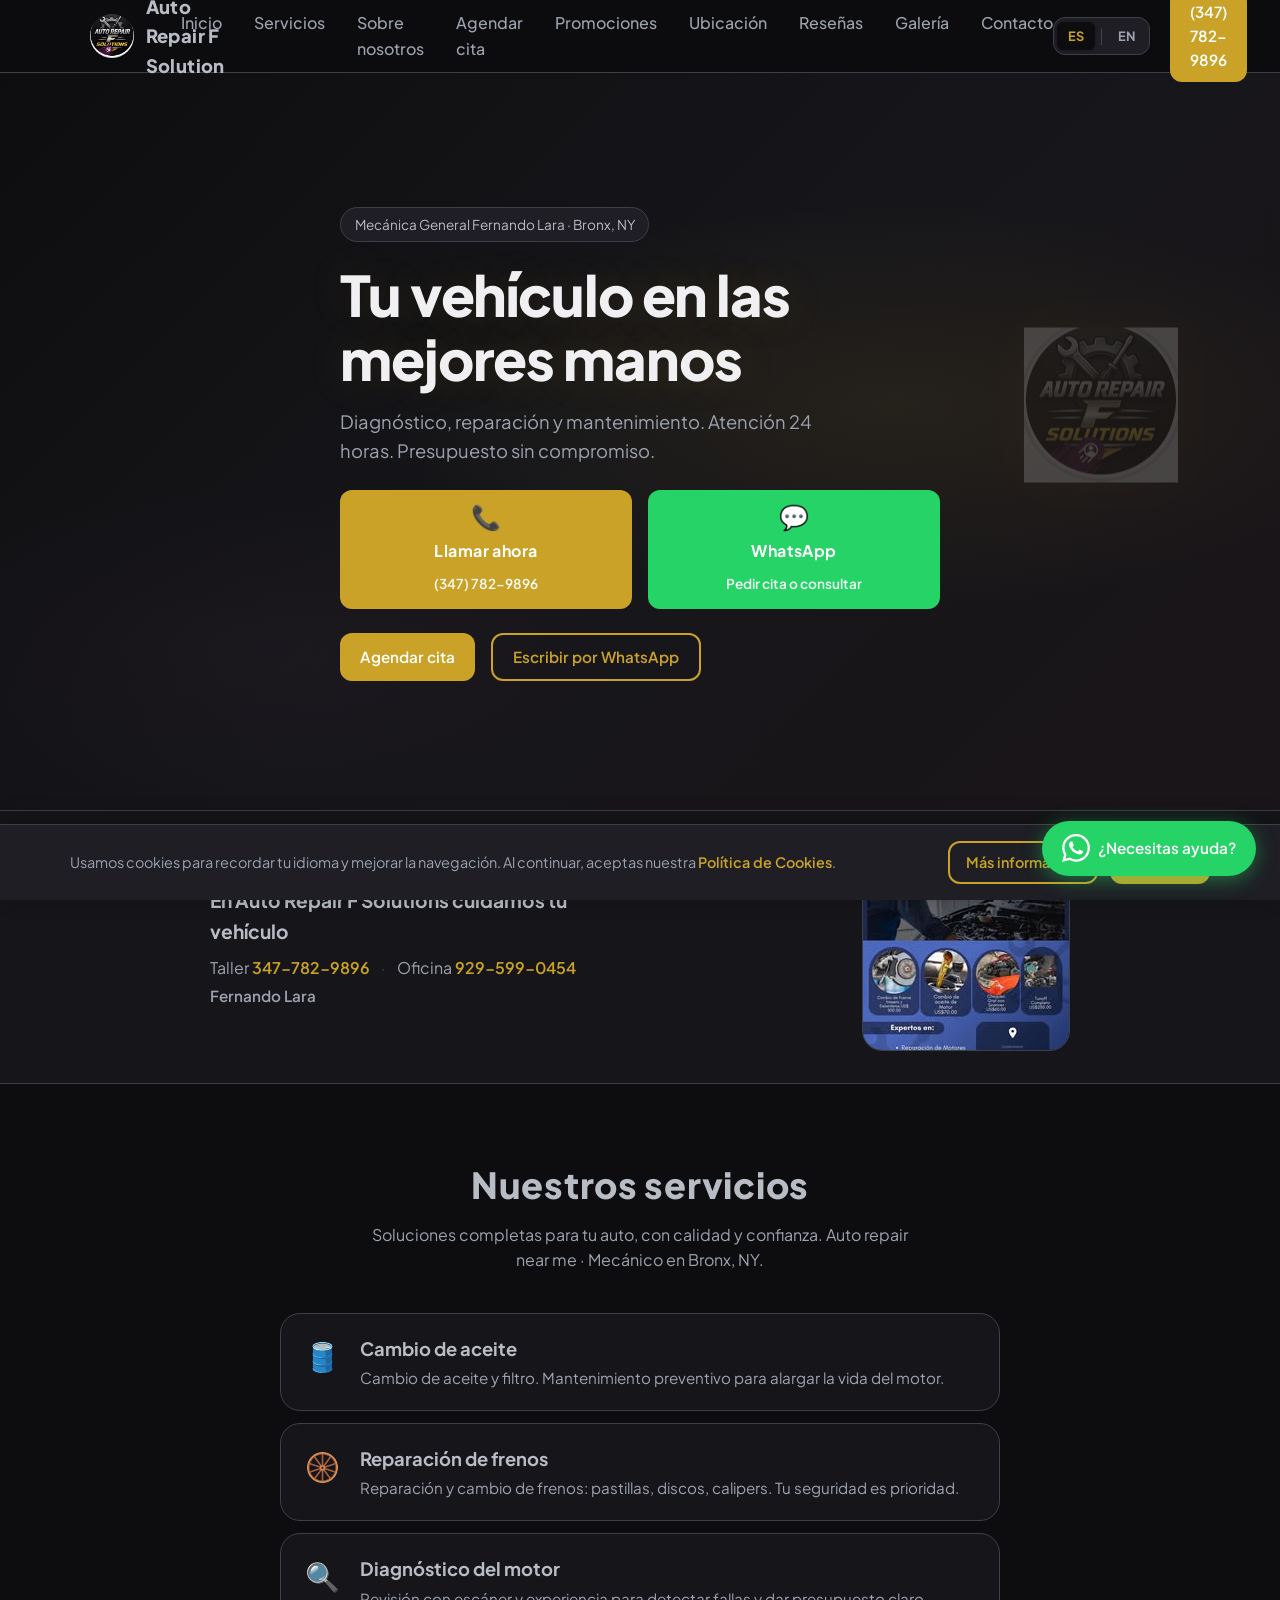
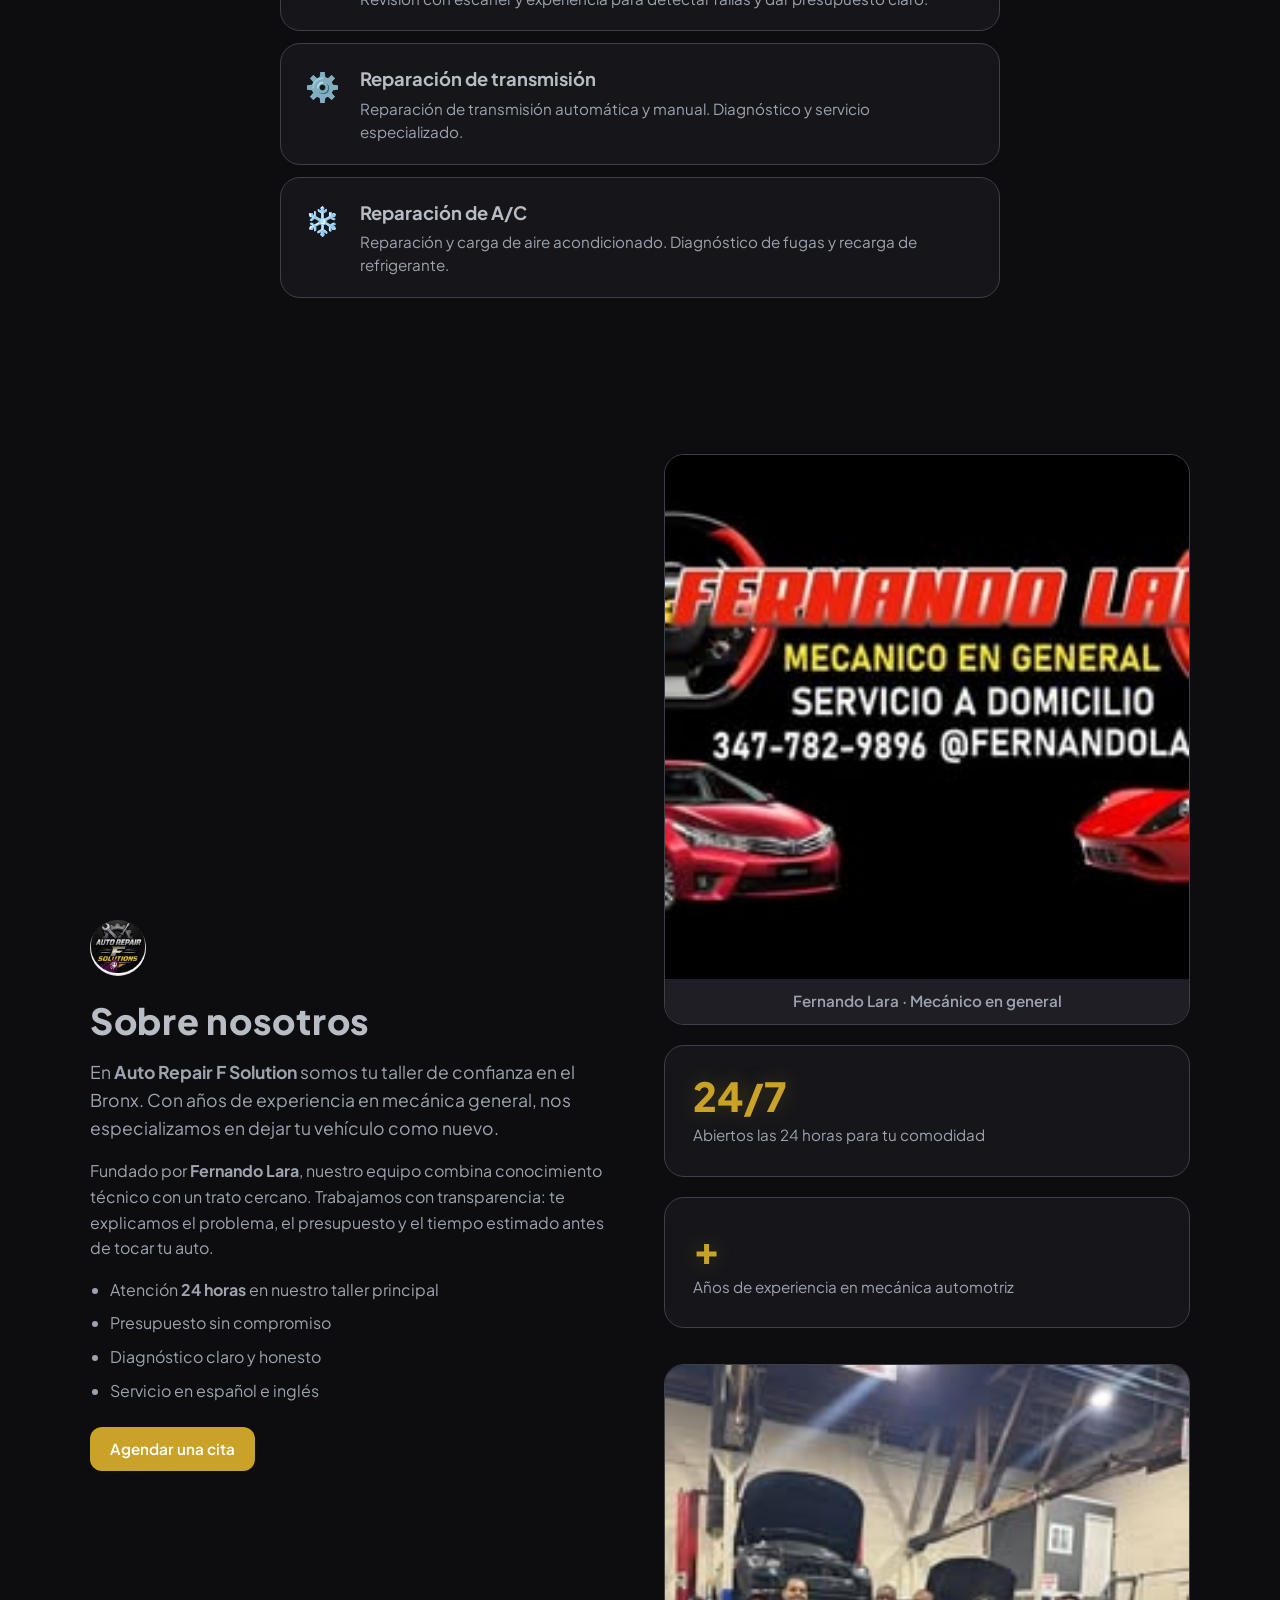
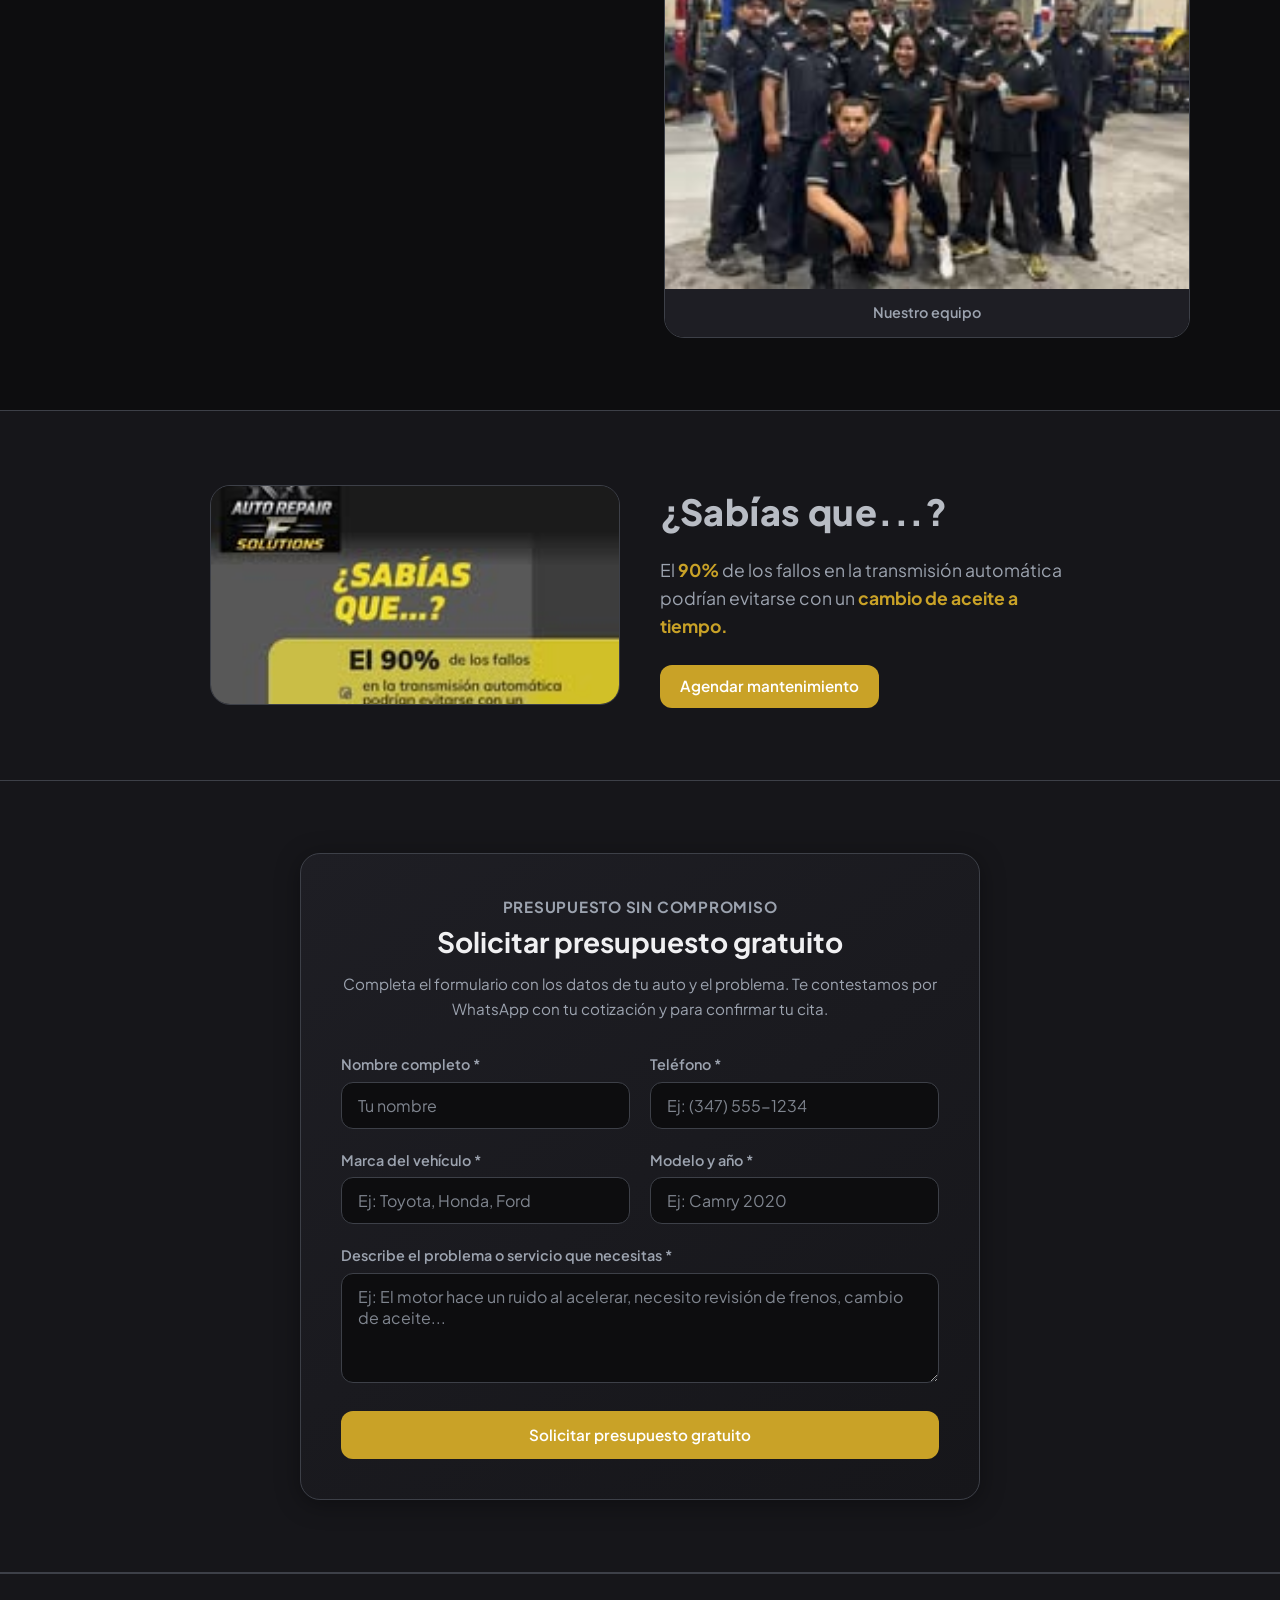
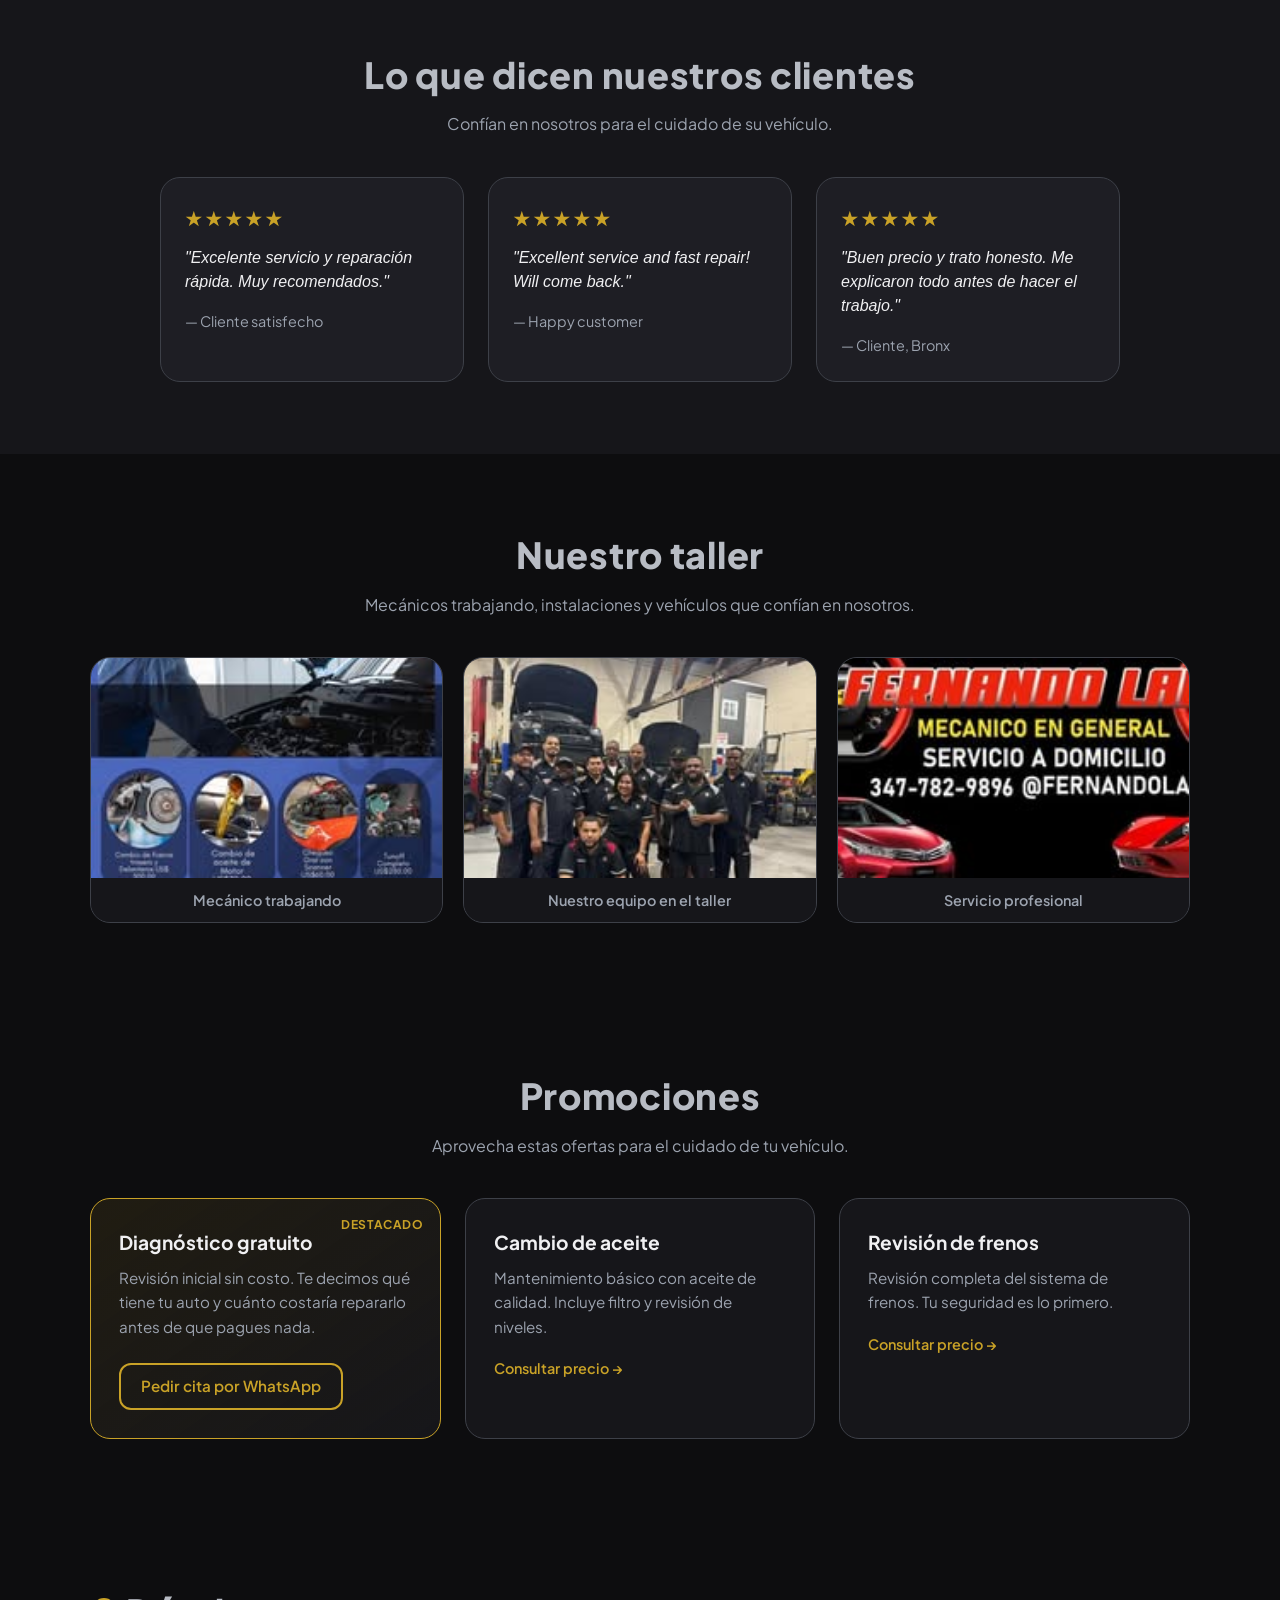
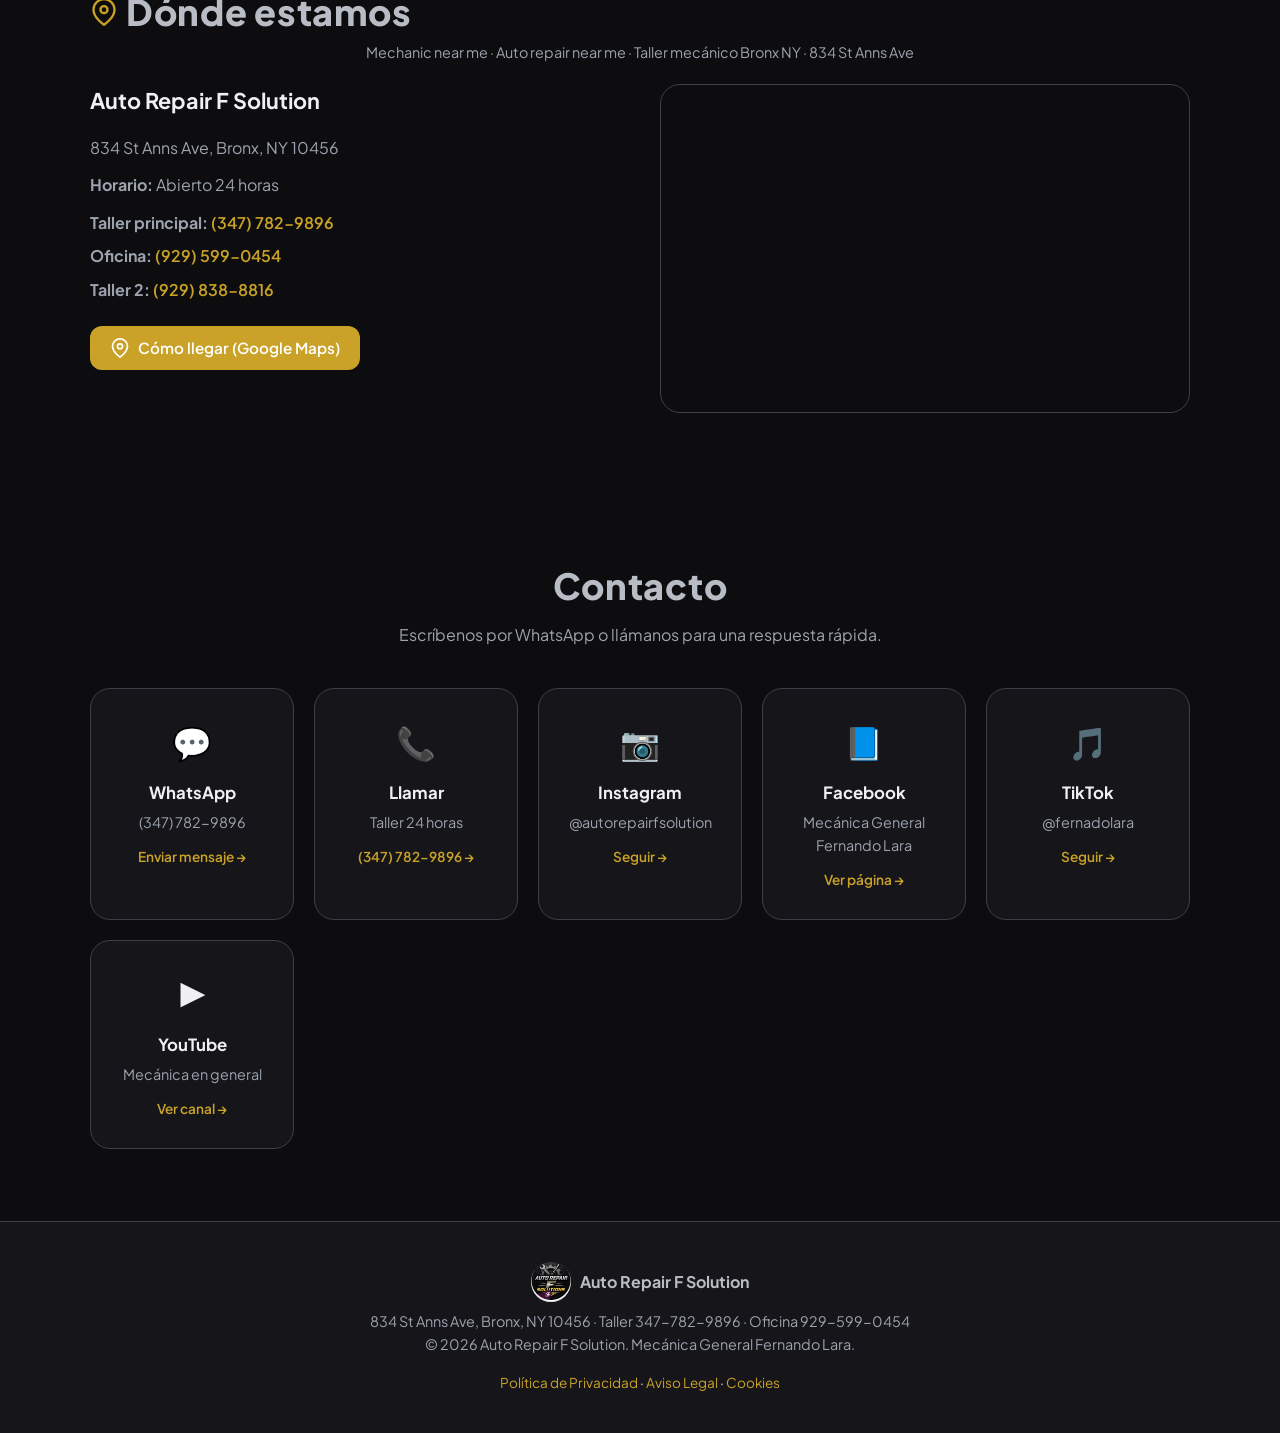
==== commit 76860a7c: "Nuevos cambios" ====
--- a/index.html
+++ b/index.html
@@ -34,7 +34,13 @@
           <li><a href="#agendar" data-i18n="nav_agendar">Agendar cita</a></li>
           <li><a href="#promociones" data-i18n="nav_promociones">Promociones</a></li>
           <li><a href="#ubicacion" data-i18n="nav_ubicacion">Ubicación</a></li>
+          <li><a href="#reviews" data-i18n="nav_reviews">Reseñas</a></li>
+          <li><a href="#galeria" data-i18n="nav_gallery">Galería</a></li>
           <li><a href="#contacto" data-i18n="nav_contacto">Contacto</a></li>
+          <li class="nav-cta-mobile">
+            <a href="tel:+13477829896" class="nav-link-call"><span aria-hidden="true">📞</span> <span data-i18n="cta_call_now">Llamar ahora</span></a>
+            <a href="https://wa.me/13477829896" class="nav-link-wa" target="_blank" rel="noopener"><span aria-hidden="true">💬</span> WhatsApp</a>
+          </li>
         </ul>
       </nav>
       <div class="header-actions">
@@ -61,6 +67,19 @@
         <p class="hero-badge" data-i18n="hero_badge">Mecánica General Fernando Lara · Bronx, NY</p>
         <h1 data-i18n="hero_title">Tu vehículo en las mejores manos</h1>
         <p class="hero-sub" data-i18n="hero_sub">Diagnóstico, reparación y mantenimiento. Atención 24 horas. Presupuesto sin compromiso.</p>
+        <!-- CTAs principales: llamar y WhatsApp (lo que más convierte en talleres) -->
+        <div class="hero-cta-bar">
+          <a href="tel:+13477829896" class="btn-cta btn-cta-call" id="cta-call-now">
+            <span class="btn-cta-icon" aria-hidden="true">📞</span>
+            <span class="btn-cta-text" data-i18n="cta_call_now">Call Now</span>
+            <span class="btn-cta-num">(347) 782-9896</span>
+          </a>
+          <a href="https://wa.me/13477829896" class="btn-cta btn-cta-whatsapp" target="_blank" rel="noopener" id="cta-whatsapp">
+            <span class="btn-cta-icon" aria-hidden="true">💬</span>
+            <span class="btn-cta-text" data-i18n="cta_whatsapp">WhatsApp</span>
+            <span class="btn-cta-sub" data-i18n="cta_whatsapp_sub">Pedir cita o consultar</span>
+          </a>
+        </div>
         <div class="hero-cta">
           <a href="#agendar" class="btn btn-primary" data-i18n="btn_agendar">Agendar cita</a>
           <a href="https://wa.me/13477829896" class="btn btn-outline" target="_blank" rel="noopener" data-i18n="btn_whatsapp">Escribir por WhatsApp</a>
@@ -89,29 +108,44 @@
     <section id="servicios" class="section services">
       <div class="container">
         <h2 class="section-title" data-i18n="services_title">Nuestros servicios</h2>
-        <p class="section-subtitle" data-i18n="services_sub">Soluciones completas para tu auto, con calidad y confianza.</p>
-        <div class="services-grid">
-          <article class="service-card">
-            <div class="service-icon">⚙️</div>
-            <h3 data-i18n="serv_mecanic">Mecánica general</h3>
-            <p data-i18n="serv_mecanic_desc">Motor, transmisión, frenos, suspensión y todo lo que tu vehículo necesite.</p>
-          </article>
-          <article class="service-card">
-            <div class="service-icon">🔍</div>
-            <h3 data-i18n="serv_diag">Diagnóstico</h3>
-            <p data-i18n="serv_diag_desc">Revisión con escáner y experiencia para detectar fallas y dar presupuesto claro.</p>
-          </article>
-          <article class="service-card">
-            <div class="service-icon">🛞</div>
-            <h3 data-i18n="serv_frenos">Frenos y suspensión</h3>
-            <p data-i18n="serv_frenos_desc">Pastillas, discos, amortiguadores y alineación para tu seguridad.</p>
-          </article>
-          <article class="service-card">
-            <div class="service-icon">🔋</div>
-            <h3 data-i18n="serv_electrico">Eléctrico y batería</h3>
-            <p data-i18n="serv_electrico_desc">Alternador, arranque, batería y sistema eléctrico del vehículo.</p>
-          </article>
-        </div>
+        <p class="section-subtitle" data-i18n="services_sub">Soluciones completas para tu auto, con calidad y confianza. Auto repair near me · Mecánico en Bronx, NY.</p>
+        <ul class="services-list" role="list">
+          <li class="service-list-item">
+            <span class="service-list-icon" aria-hidden="true">🛢️</span>
+            <div>
+              <h3 class="service-list-title" data-i18n="serv_oil">Oil Change</h3>
+              <p class="service-list-desc" data-i18n="serv_oil_desc">Cambio de aceite y filtro. Mantenimiento preventivo para alargar la vida del motor.</p>
+            </div>
+          </li>
+          <li class="service-list-item">
+            <span class="service-list-icon" aria-hidden="true">🛞</span>
+            <div>
+              <h3 class="service-list-title" data-i18n="serv_brake">Brake Repair</h3>
+              <p class="service-list-desc" data-i18n="serv_brake_desc">Reparación y cambio de frenos: pastillas, discos, calipers. Tu seguridad es prioridad.</p>
+            </div>
+          </li>
+          <li class="service-list-item">
+            <span class="service-list-icon" aria-hidden="true">🔍</span>
+            <div>
+              <h3 class="service-list-title" data-i18n="serv_diag">Engine Diagnostics</h3>
+              <p class="service-list-desc" data-i18n="serv_diag_desc">Revisión con escáner y experiencia para detectar fallas y dar presupuesto claro.</p>
+            </div>
+          </li>
+          <li class="service-list-item">
+            <span class="service-list-icon" aria-hidden="true">⚙️</span>
+            <div>
+              <h3 class="service-list-title" data-i18n="serv_trans">Transmission Repair</h3>
+              <p class="service-list-desc" data-i18n="serv_trans_desc">Reparación de transmisión automática y manual. Diagnóstico y servicio especializado.</p>
+            </div>
+          </li>
+          <li class="service-list-item">
+            <span class="service-list-icon" aria-hidden="true">❄️</span>
+            <div>
+              <h3 class="service-list-title" data-i18n="serv_ac">AC Repair</h3>
+              <p class="service-list-desc" data-i18n="serv_ac_desc">Reparación y carga de aire acondicionado. Diagnóstico de fugas y recarga de refrigerante.</p>
+            </div>
+          </li>
+        </ul>
       </div>
     </section>
 
@@ -173,8 +207,9 @@
       <div class="container">
         <div class="banner-card">
           <div class="banner-content">
-            <h2 data-i18n="form_title">Agenda tu cita para reparar tu vehículo</h2>
-            <p data-i18n="form_desc">Completa el formulario con los datos de tu auto y el problema. Te contestamos por WhatsApp para confirmar tu cita.</p>
+            <p class="form-badge" data-i18n="form_badge">Presupuesto sin compromiso</p>
+            <h2 data-i18n="form_quote_title">Solicitar presupuesto gratuito</h2>
+            <p data-i18n="form_desc">Completa el formulario con los datos de tu auto y el problema. Te contestamos por WhatsApp con tu cotización y para confirmar tu cita.</p>
           </div>
           <form id="form-cita" class="form-cita" novalidate>
             <div class="form-row">
@@ -197,8 +232,55 @@
               <label for="problema" data-i18n="form_problema">Describe el problema o servicio que necesitas *</label>
               <textarea id="problema" name="problema" rows="4" required data-i18n-placeholder="ph_problema" placeholder="Ej: El motor hace un ruido..."></textarea>
             </div>
-            <button type="submit" class="btn btn-primary btn-block" data-i18n="form_submit">Enviar y contactar por WhatsApp</button>
+            <button type="submit" class="btn btn-primary btn-block" data-i18n="form_submit">Solicitar presupuesto gratuito</button>
           </form>
+        </div>
+      </div>
+    </section>
+
+    <!-- Reseñas -->
+    <section class="section reviews" id="reviews">
+      <div class="container">
+        <h2 class="section-title" data-i18n="reviews_title">Lo que dicen nuestros clientes</h2>
+        <p class="section-subtitle" data-i18n="reviews_sub">Confían en nosotros para el cuidado de su vehículo.</p>
+        <div class="reviews-grid">
+          <blockquote class="review-card">
+            <div class="review-stars" aria-hidden="true">★★★★★</div>
+            <p class="review-text" data-i18n="review_1_text">"Excelente servicio y reparación rápida. Muy recomendados."</p>
+            <footer class="review-author" data-i18n="review_1_author">— Cliente satisfecho</footer>
+          </blockquote>
+          <blockquote class="review-card">
+            <div class="review-stars" aria-hidden="true">★★★★★</div>
+            <p class="review-text" data-i18n="review_2_text">"Excellent service and fast repair! Will come back."</p>
+            <footer class="review-author" data-i18n="review_2_author">— Happy customer</footer>
+          </blockquote>
+          <blockquote class="review-card">
+            <div class="review-stars" aria-hidden="true">★★★★★</div>
+            <p class="review-text" data-i18n="review_3_text">"Buen precio y trato honesto. Me explicaron todo antes de hacer el trabajo."</p>
+            <footer class="review-author" data-i18n="review_3_author">— Cliente, Bronx</footer>
+          </blockquote>
+        </div>
+      </div>
+    </section>
+
+    <!-- Galería del taller (fotos reales) -->
+    <section class="section gallery" id="galeria">
+      <div class="container">
+        <h2 class="section-title" data-i18n="gallery_title">Nuestro taller</h2>
+        <p class="section-subtitle" data-i18n="gallery_sub">Mecánicos trabajando, instalaciones y vehículos que confían en nosotros.</p>
+        <div class="gallery-grid">
+          <div class="gallery-item">
+            <img src="./assets/banner-servicios.png" alt="Mecánico trabajando en motor - Auto Repair F Solution Bronx" loading="lazy" onerror="this.parentElement.classList.add('hide')" />
+            <span class="gallery-caption" data-i18n="gallery_1">Mecánico trabajando</span>
+          </div>
+          <div class="gallery-item">
+            <img src="./assets/equipo.png" alt="Equipo del taller - Auto Repair F Solution" loading="lazy" onerror="this.parentElement.classList.add('hide')" />
+            <span class="gallery-caption" data-i18n="gallery_2">Nuestro equipo en el taller</span>
+          </div>
+          <div class="gallery-item">
+            <img src="./assets/fernando-lara.png" alt="Auto Repair F Solution - Servicio y calidad" loading="lazy" onerror="this.parentElement.classList.add('hide')" />
+            <span class="gallery-caption" data-i18n="gallery_3">Servicio profesional</span>
+          </div>
         </div>
       </div>
     </section>
@@ -228,12 +310,13 @@
       </div>
     </section>
 
-    <section id="ubicacion" class="section location">
-      <div class="container">
-        <h2 class="section-title location-title">
+    <section id="ubicacion" class="section location" aria-labelledby="location-heading">
+      <div class="container">
+        <h2 id="location-heading" class="section-title location-title">
           <svg class="icon-map" viewBox="0 0 24 24" fill="none" stroke="currentColor" stroke-width="2" aria-hidden="true"><path d="M21 10c0 7-9 13-9 13s-9-6-9-13a9 9 0 0 1 18 0z"/><circle cx="12" cy="10" r="3"/></svg>
           <span data-i18n="location_title">Dónde estamos</span>
         </h2>
+        <p class="location-seo" data-i18n="location_seo">Mechanic near me · Auto repair near me · Taller mecánico Bronx NY · 834 St Anns Ave</p>
         <div class="location-grid">
           <div class="location-info">
             <h3>Auto Repair F Solution</h3>
@@ -244,9 +327,9 @@
               <p><strong data-i18n="location_oficina">Oficina:</strong> <a href="tel:+19295990454">(929) 599-0454</a></p>
               <p><strong data-i18n="location_taller2">Taller 2:</strong> <a href="tel:+19298388816">(929) 838-8816</a></p>
             </div>
-            <a href="https://www.google.com/maps/search/834+St+Anns+Ave,+Bronx,+NY+10456" class="btn btn-outline btn-with-icon" target="_blank" rel="noopener">
+            <a href="https://www.google.com/maps/dir//834+St+Anns+Ave,+Bronx,+NY+10456" class="btn btn-primary btn-with-icon btn-directions" target="_blank" rel="noopener">
               <svg class="icon-map-sm" viewBox="0 0 24 24" fill="none" stroke="currentColor" stroke-width="2"><path d="M21 10c0 7-9 13-9 13s-9-6-9-13a9 9 0 0 1 18 0z"/><circle cx="12" cy="10" r="3"/></svg>
-              <span data-i18n="btn_maps">Ver en Google Maps</span>
+              <span data-i18n="btn_directions">Cómo llegar (Google Maps)</span>
             </a>
           </div>
           <div class="map-wrap">
@@ -255,7 +338,7 @@
               allowfullscreen=""
               loading="lazy"
               referrerpolicy="no-referrer-when-downgrade"
-              title="Ubicación Auto Repair F Solution"
+              title="Auto Repair F Solution - Mechanic near me, 834 St Anns Ave Bronx NY"
             ></iframe>
           </div>
         </div>
--- a/styles.css
+++ b/styles.css
@@ -93,6 +93,9 @@
   transition: color var(--transition);
 }
 .nav a:hover { color: var(--color-primary); }
+.nav-cta-mobile {
+  display: none;
+}
 .header-actions {
   display: flex;
   align-items: center;
@@ -258,9 +261,63 @@
 .hero-sub {
   font-size: 1.15rem;
   color: var(--color-text-muted);
-  margin: 0 0 2rem;
+  margin: 0 0 1.5rem;
   max-width: 520px;
 }
+/* Barra Call Now + WhatsApp (conversión talleres) */
+.hero-cta-bar {
+  display: flex;
+  flex-wrap: wrap;
+  gap: 1rem;
+  margin-bottom: 1.5rem;
+}
+.btn-cta {
+  display: inline-flex;
+  align-items: center;
+  gap: 0.6rem;
+  padding: 0.9rem 1.4rem;
+  font-family: var(--font);
+  font-weight: 700;
+  font-size: 1rem;
+  border-radius: var(--radius);
+  border: none;
+  text-decoration: none;
+  transition: transform var(--transition), box-shadow var(--transition);
+  flex: 1;
+  min-width: 200px;
+  justify-content: center;
+  flex-direction: column;
+  text-align: center;
+}
+.btn-cta:hover {
+  transform: translateY(-2px);
+  box-shadow: 0 6px 24px rgba(0, 0, 0, 0.25);
+}
+.btn-cta-icon {
+  font-size: 1.5rem;
+  line-height: 1;
+}
+.btn-cta-text {
+  display: block;
+  letter-spacing: 0.03em;
+}
+.btn-cta-num,
+.btn-cta-sub {
+  display: block;
+  font-size: 0.85rem;
+  font-weight: 600;
+  opacity: 0.95;
+}
+.btn-cta-call {
+  background: var(--color-primary);
+  color: #fff;
+}
+.btn-cta-call:hover { color: #fff; }
+.btn-cta-whatsapp {
+  background: #25d366;
+  color: #fff;
+}
+.btn-cta-whatsapp:hover { color: #fff; }
 .hero-cta {
   display: flex;
   flex-wrap: wrap;
@@ -288,36 +345,43 @@
   margin-right: auto;
 }
 
-/* ===== Services ===== */
-.services-grid {
-  display: grid;
-  grid-template-columns: repeat(auto-fit, minmax(240px, 1fr));
-  gap: 1.5rem;
-}
-.service-card {
+/* ===== Services (lista clara para SEO) ===== */
+.services-list {
+  list-style: none;
+  margin: 0;
+  padding: 0;
+  max-width: 720px;
+  margin: 0 auto;
+}
+.service-list-item {
+  display: flex;
+  gap: 1.25rem;
+  align-items: flex-start;
+  padding: 1.25rem 1.5rem;
   background: var(--color-surface);
   border: 1px solid var(--color-border);
   border-radius: var(--radius-lg);
-  padding: 1.75rem;
-  transition: border-color var(--transition), transform var(--transition);
-}
-.service-card:hover {
+  margin-bottom: 0.75rem;
+  transition: border-color var(--transition);
+}
+.service-list-item:hover {
   border-color: var(--color-primary);
-  transform: translateY(-4px);
-}
-.service-icon {
-  font-size: 2rem;
-  margin-bottom: 1rem;
-}
-.service-card h3 {
+}
+.service-list-icon {
+  font-size: 1.75rem;
+  flex-shrink: 0;
+}
+.service-list-title {
+  margin: 0 0 0.25rem;
   font-size: 1.15rem;
   font-weight: 700;
-  margin: 0 0 0.5rem;
-}
-.service-card p {
+  color: var(--color-silver);
+}
+.service-list-desc {
   margin: 0;
   font-size: 0.95rem;
   color: var(--color-text-muted);
+  line-height: 1.5;
 }
 
 /* ===== Intro: texto + foto al lado (tamaño normal) ===== */
@@ -526,6 +590,15 @@
 .banner-content {
   margin-bottom: 2rem;
   text-align: center;
+}
+.form-badge {
+  display: inline-block;
+  font-size: 0.8rem;
+  font-weight: 700;
+  text-transform: uppercase;
+  letter-spacing: 0.05em;
+  color: var(--color-primary);
+  margin: 0 0 0.5rem;
 }
 .banner-content h2 {
   font-size: clamp(1.4rem, 2.5vw, 1.75rem);
@@ -688,6 +761,74 @@
   .tip-content .section-title { text-align: center; }
 }
 
+/* ===== Reviews ===== */
+.reviews {
+  background: var(--color-surface);
+  border-top: 1px solid var(--color-border);
+}
+.reviews-grid {
+  display: grid;
+  grid-template-columns: repeat(auto-fit, minmax(260px, 1fr));
+  gap: 1.5rem;
+  max-width: 960px;
+  margin: 0 auto;
+}
+.review-card {
+  margin: 0;
+  padding: 1.5rem;
+  background: var(--color-surface-2);
+  border: 1px solid var(--color-border);
+  border-radius: var(--radius-lg);
+}
+.review-stars {
+  color: var(--color-primary);
+  font-size: 1.25rem;
+  letter-spacing: 0.1em;
+  margin-bottom: 0.75rem;
+}
+.review-text {
+  margin: 0 0 1rem;
+  font-size: 1rem;
+  color: var(--color-text);
+  font-style: italic;
+  line-height: 1.5;
+}
+.review-author {
+  margin: 0;
+  font-size: 0.9rem;
+  color: var(--color-text-muted);
+}
+
+/* ===== Galería del taller ===== */
+.gallery-grid {
+  display: grid;
+  grid-template-columns: repeat(auto-fit, minmax(280px, 1fr));
+  gap: 1.25rem;
+}
+.gallery-item {
+  border-radius: var(--radius-lg);
+  overflow: hidden;
+  border: 1px solid var(--color-border);
+  background: var(--color-surface-2);
+}
+.gallery-item.hide { display: none; }
+.gallery-item img {
+  width: 100%;
+  height: auto;
+  max-height: 220px;
+  object-fit: cover;
+  display: block;
+}
+.gallery-caption {
+  display: block;
+  padding: 0.65rem 1rem;
+  font-size: 0.9rem;
+  font-weight: 600;
+  color: var(--color-text-muted);
+  text-align: center;
+  background: var(--color-surface);
+}
+
 /* ===== Location ===== */
 .location-title {
   display: inline-flex;
@@ -716,6 +857,15 @@
   grid-template-columns: 1fr 1fr;
   gap: 2.5rem;
   align-items: start;
+}
+.location-seo {
+  text-align: center;
+  font-size: 0.9rem;
+  color: var(--color-text-muted);
+  margin: -0.5rem 0 1.25rem;
+}
+.location-info .btn-directions {
+  margin-top: 1rem;
 }
 .location-info h3 {
   font-size: 1.35rem;
@@ -969,6 +1119,33 @@
     display: block;
     padding: 1rem 0;
   }
+  .nav-cta-mobile {
+    border-bottom: none;
+    padding: 0.75rem 0 0;
+    margin-top: 0.5rem;
+    display: flex;
+    flex-wrap: wrap;
+    gap: 0.75rem;
+  }
+  .nav-link-call,
+  .nav-link-wa {
+    flex: 1;
+    min-width: 120px;
+    padding: 0.75rem 1rem !important;
+    border-radius: var(--radius);
+    font-weight: 700;
+    text-align: center;
+  }
+  .nav-link-call {
+    background: var(--color-primary);
+    color: #fff;
+  }
+  .nav-link-wa {
+    background: #25d366;
+    color: #fff;
+  }
+  .nav-link-call:hover,
+  .nav-link-wa:hover { color: #fff; opacity: 0.95; }
   .header-actions .btn-header { display: none; }
   .menu-toggle { display: flex; }
   .form-cita {
@@ -1009,6 +1186,18 @@
     min-height: 44px;
     padding: 0.75rem 1.25rem;
   }
+  .hero-cta-bar {
+    flex-direction: column;
+    gap: 0.75rem;
+  }
+  .btn-cta {
+    min-width: 100%;
+    padding: 1rem 1.25rem;
+    flex-direction: row;
+    justify-content: center;
+    text-align: left;
+  }
+  .btn-cta-icon { font-size: 1.4rem; }
   .hero {
     min-height: 60vh;
     padding: 5rem 0 2.5rem;
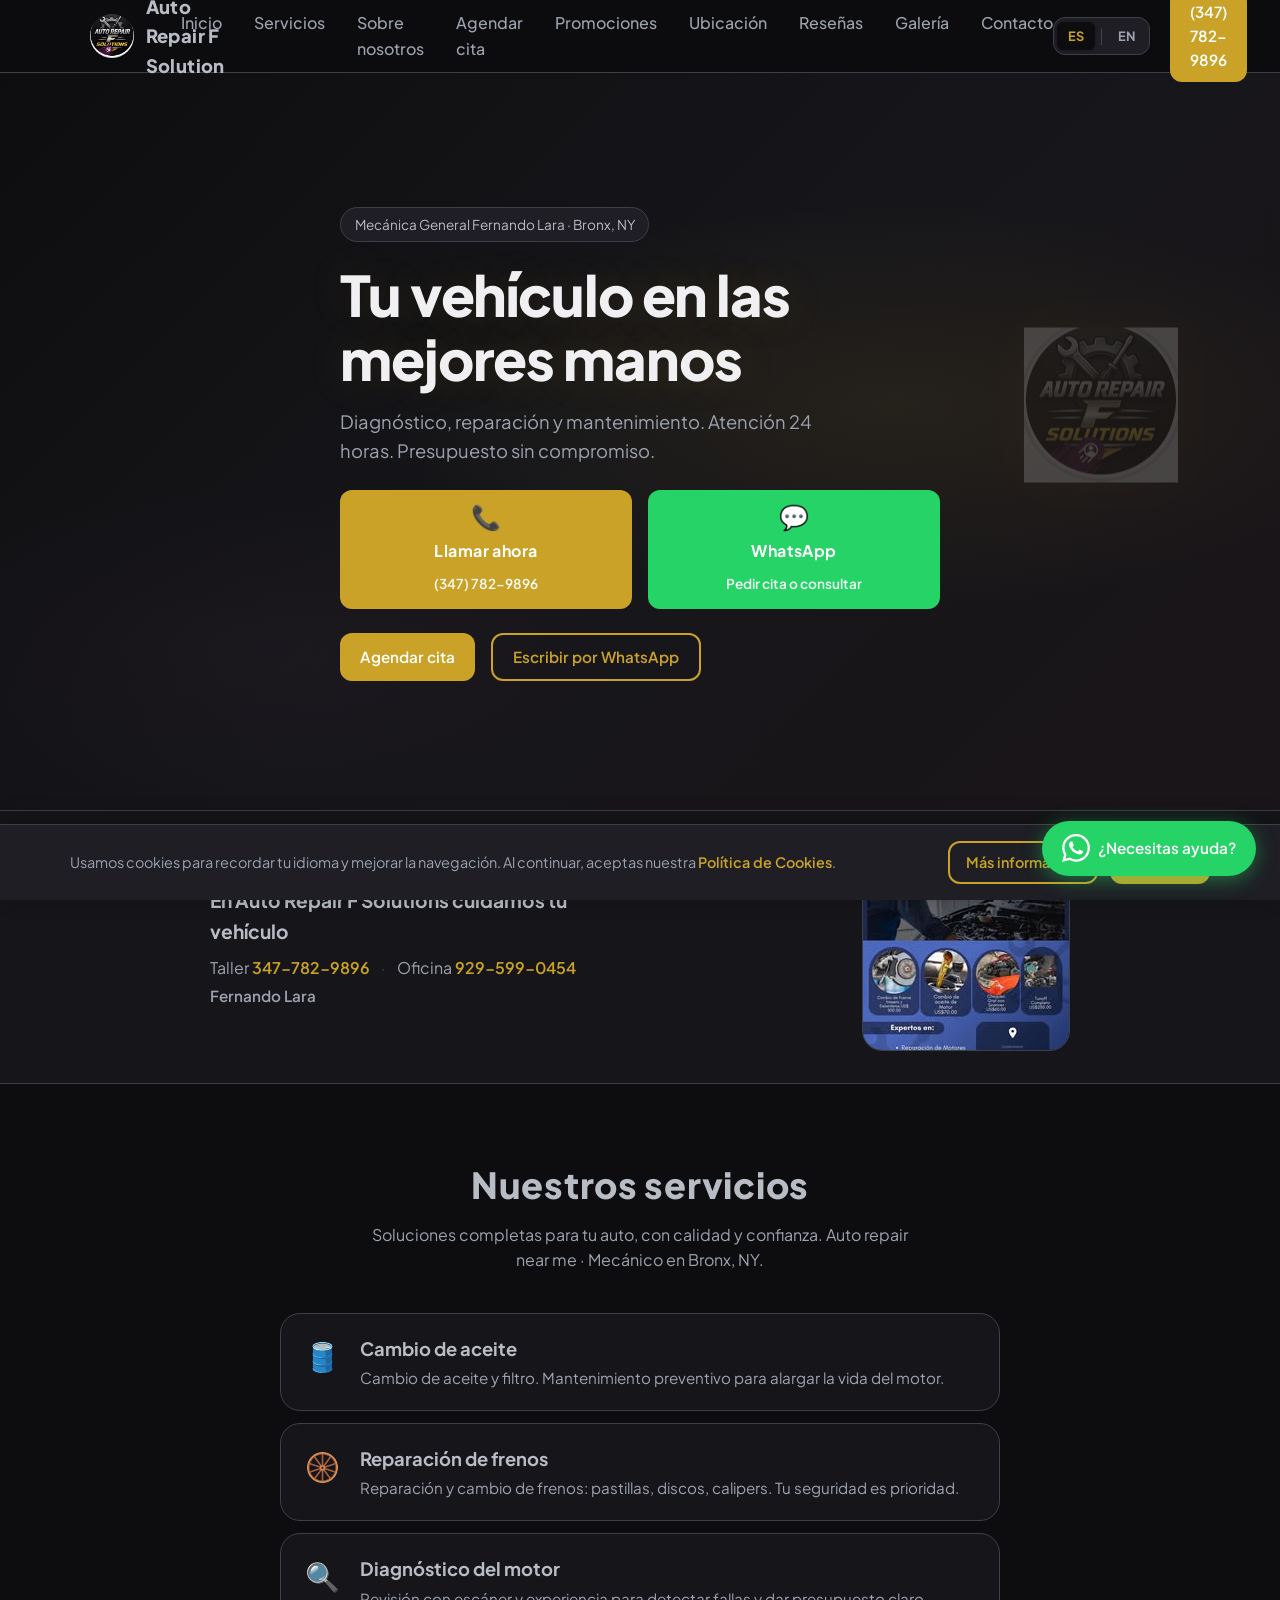
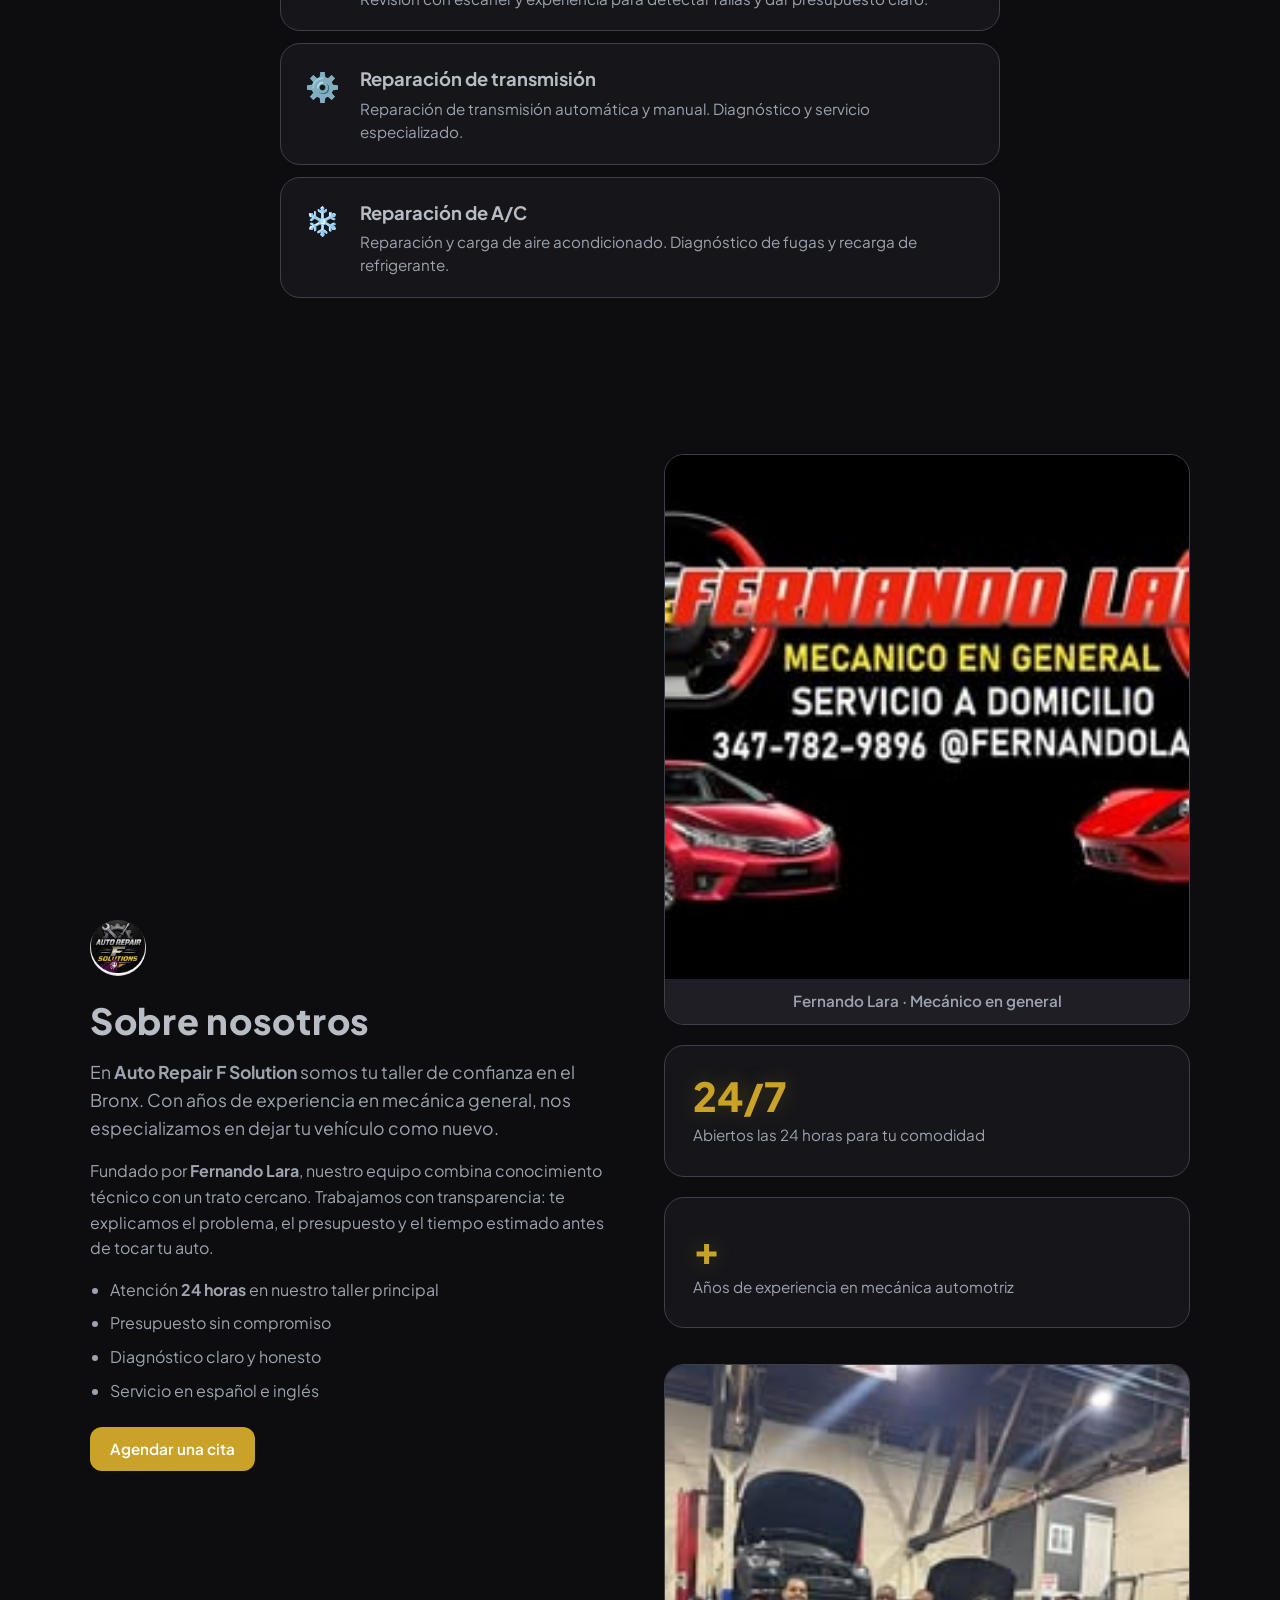
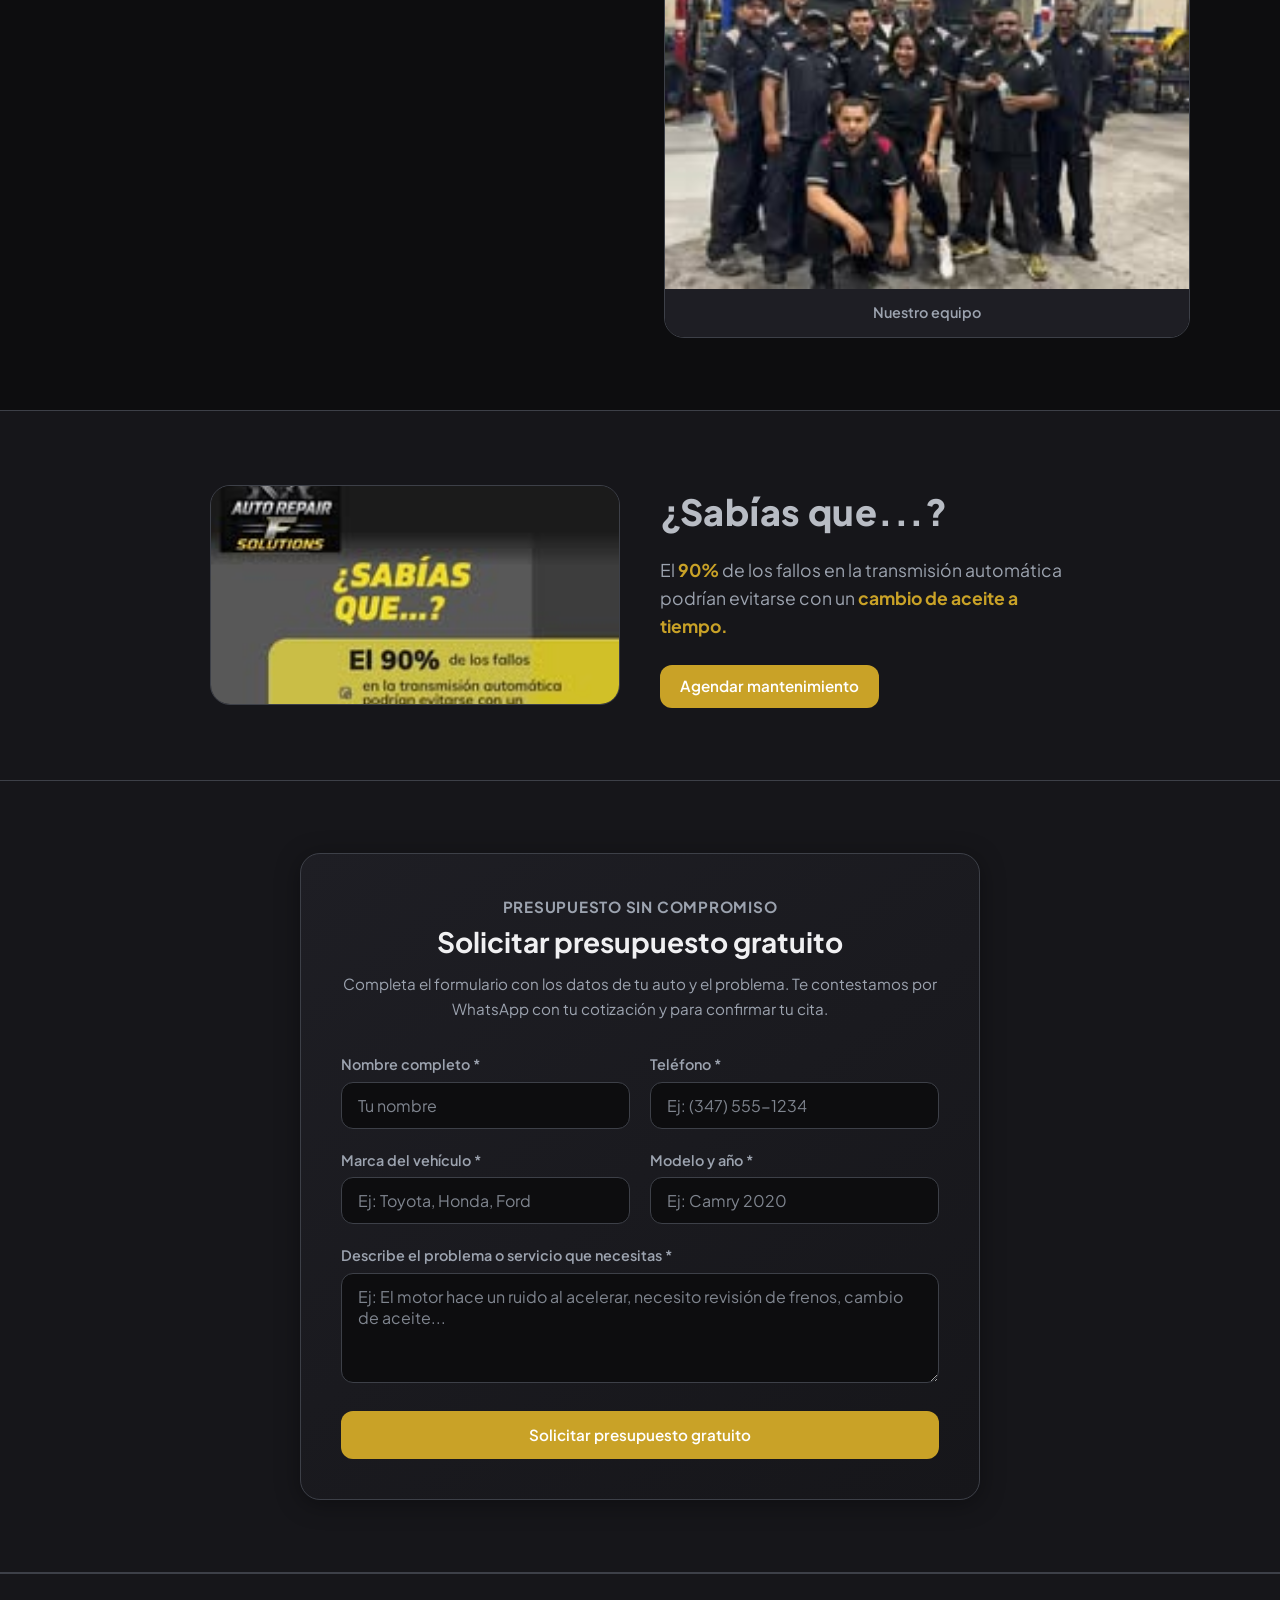
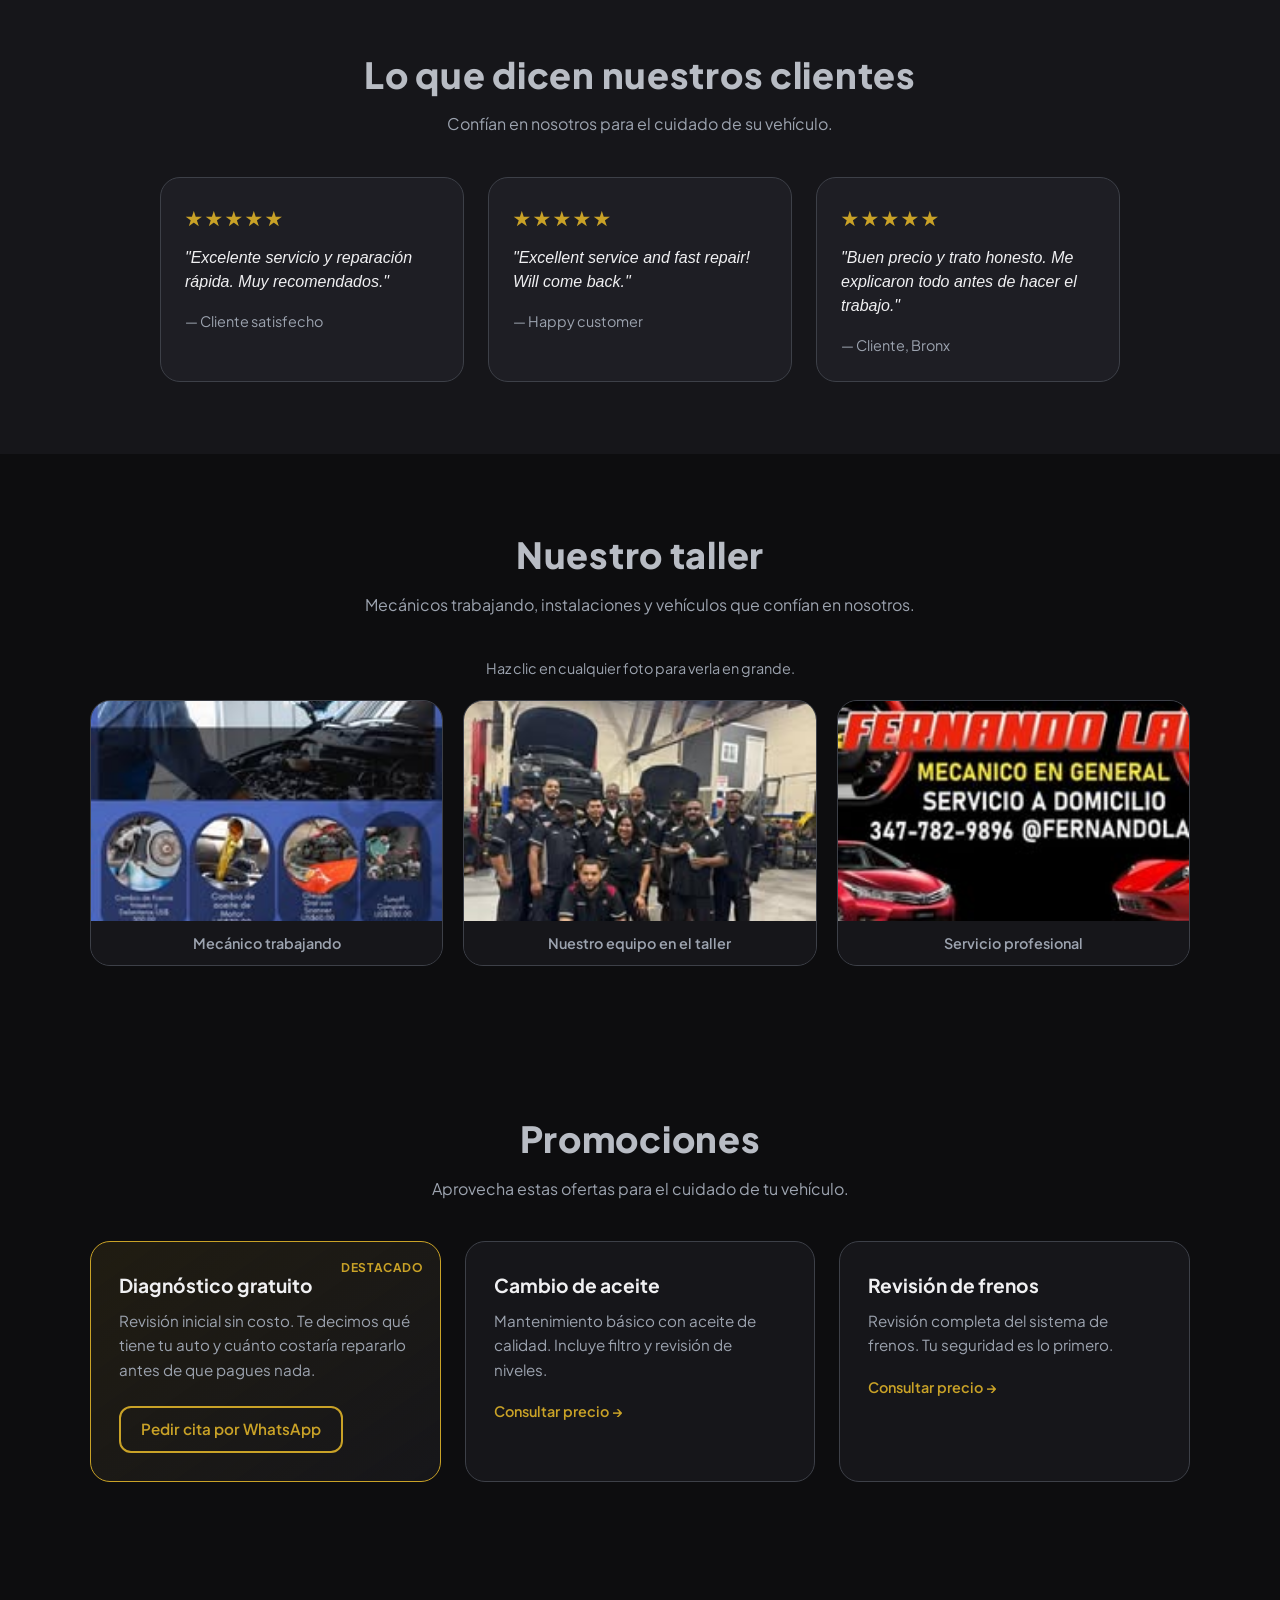
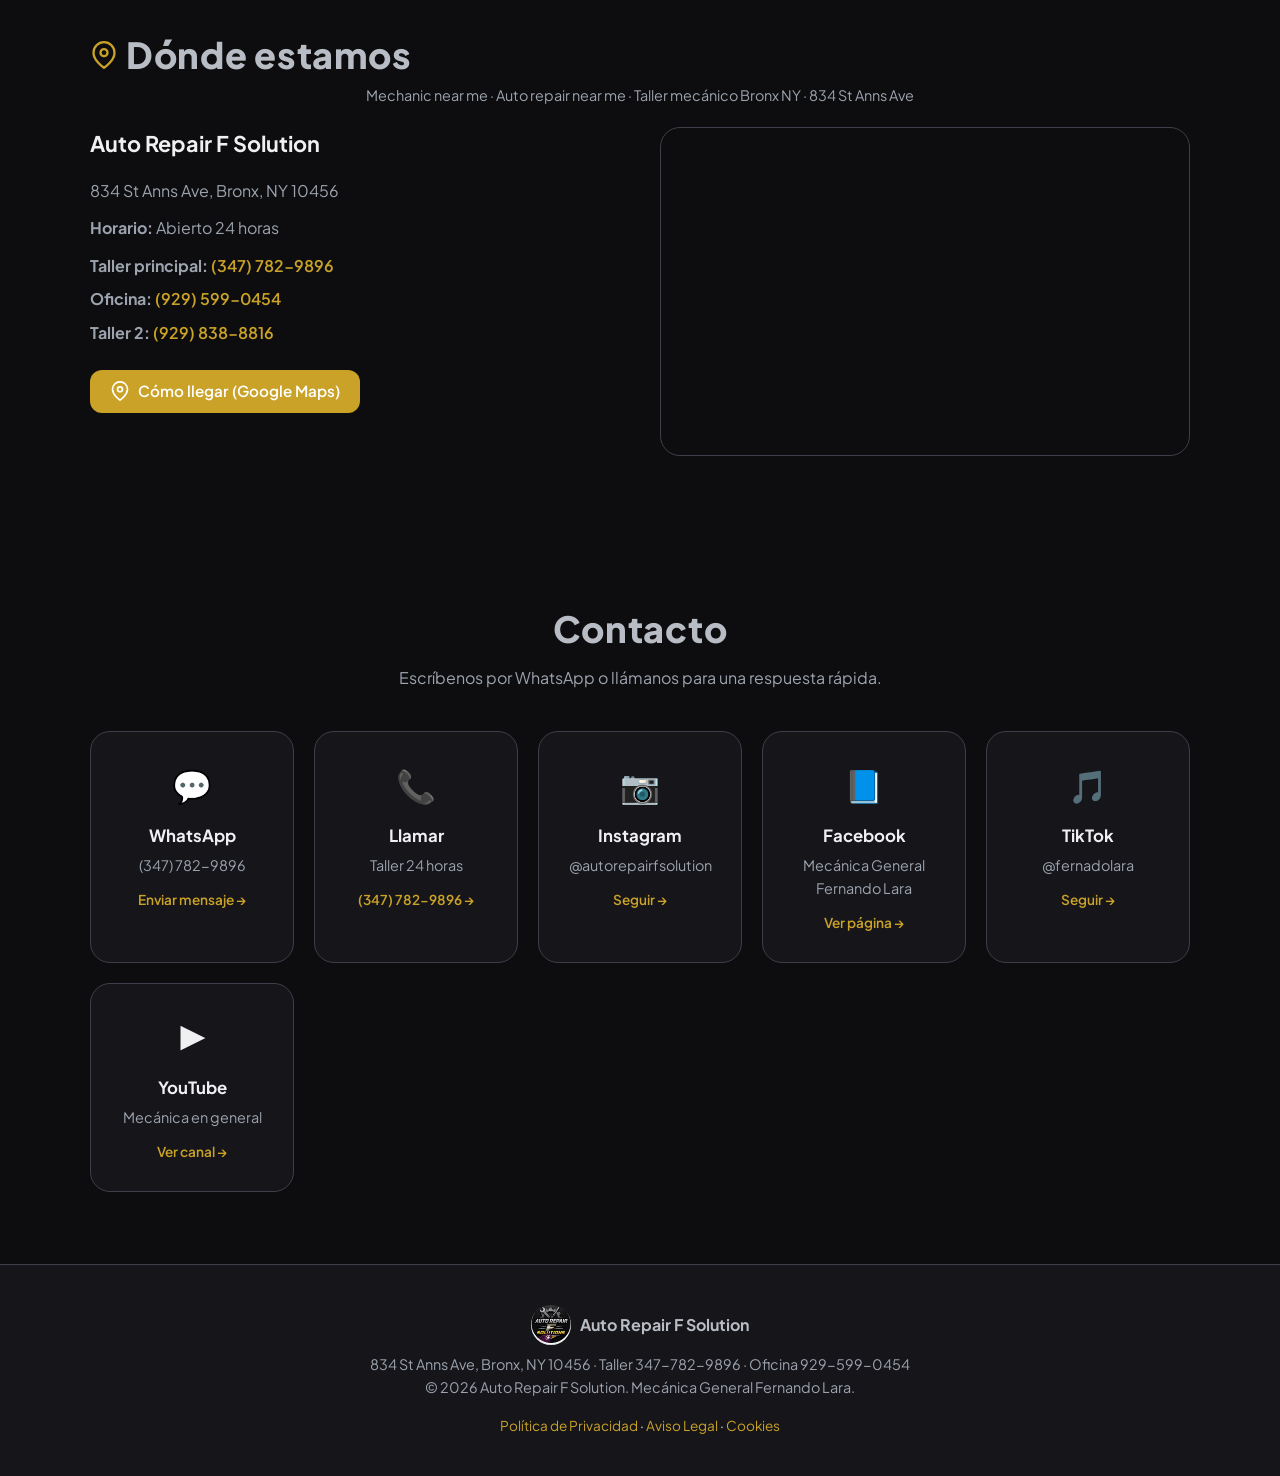
==== commit 3ff4e374: "cambios en galeria fotos" ====
--- a/index.html
+++ b/index.html
@@ -263,24 +263,34 @@
       </div>
     </section>
 
-    <!-- Galería del taller (fotos reales) -->
+    <!-- Galería del taller (fotos reales) - clic para ver en grande -->
     <section class="section gallery" id="galeria">
       <div class="container">
         <h2 class="section-title" data-i18n="gallery_title">Nuestro taller</h2>
         <p class="section-subtitle" data-i18n="gallery_sub">Mecánicos trabajando, instalaciones y vehículos que confían en nosotros.</p>
+        <p class="gallery-hint" data-i18n="gallery_click_hint">Haz clic en cualquier foto para verla en grande.</p>
         <div class="gallery-grid">
-          <div class="gallery-item">
+          <button type="button" class="gallery-item" aria-label="Ver foto: Mecánico trabajando en motor">
             <img src="./assets/banner-servicios.png" alt="Mecánico trabajando en motor - Auto Repair F Solution Bronx" loading="lazy" onerror="this.parentElement.classList.add('hide')" />
             <span class="gallery-caption" data-i18n="gallery_1">Mecánico trabajando</span>
-          </div>
-          <div class="gallery-item">
+          </button>
+          <button type="button" class="gallery-item" aria-label="Ver foto: Equipo del taller">
             <img src="./assets/equipo.png" alt="Equipo del taller - Auto Repair F Solution" loading="lazy" onerror="this.parentElement.classList.add('hide')" />
             <span class="gallery-caption" data-i18n="gallery_2">Nuestro equipo en el taller</span>
-          </div>
-          <div class="gallery-item">
+          </button>
+          <button type="button" class="gallery-item" aria-label="Ver foto: Servicio y calidad">
             <img src="./assets/fernando-lara.png" alt="Auto Repair F Solution - Servicio y calidad" loading="lazy" onerror="this.parentElement.classList.add('hide')" />
             <span class="gallery-caption" data-i18n="gallery_3">Servicio profesional</span>
-          </div>
+          </button>
+        </div>
+      </div>
+      <!-- Lightbox: ver foto en grande -->
+      <div id="gallery-lightbox" class="gallery-lightbox" role="dialog" aria-modal="true" aria-label="Ver imagen" hidden>
+        <div class="gallery-lightbox-backdrop" aria-hidden="true"></div>
+        <div class="gallery-lightbox-content">
+          <button type="button" class="gallery-lightbox-close" data-i18n="gallery_close" aria-label="Cerrar">Cerrar</button>
+          <img class="gallery-lightbox-img" src="" alt="" />
+          <p class="gallery-lightbox-caption"></p>
         </div>
       </div>
     </section>
--- a/styles.css
+++ b/styles.css
@@ -800,16 +800,38 @@
 }
 
 /* ===== Galería del taller ===== */
+.gallery-hint {
+  text-align: center;
+  font-size: 0.9rem;
+  color: var(--color-text-muted);
+  margin-bottom: 1.25rem;
+}
 .gallery-grid {
   display: grid;
   grid-template-columns: repeat(auto-fit, minmax(280px, 1fr));
   gap: 1.25rem;
 }
 .gallery-item {
+  display: block;
+  width: 100%;
+  padding: 0;
+  border: 1px solid var(--color-border);
   border-radius: var(--radius-lg);
   overflow: hidden;
-  border: 1px solid var(--color-border);
   background: var(--color-surface-2);
+  cursor: pointer;
+  text-align: left;
+  font: inherit;
+  color: inherit;
+  transition: transform 0.2s ease, box-shadow 0.2s ease;
+}
+.gallery-item:hover {
+  transform: translateY(-2px);
+  box-shadow: 0 8px 24px rgba(0,0,0,0.25);
+}
+.gallery-item:focus {
+  outline: 2px solid var(--color-primary);
+  outline-offset: 2px;
 }
 .gallery-item.hide { display: none; }
 .gallery-item img {
@@ -818,6 +840,7 @@
   max-height: 220px;
   object-fit: cover;
   display: block;
+  pointer-events: none;
 }
 .gallery-caption {
   display: block;
@@ -827,6 +850,69 @@
   color: var(--color-text-muted);
   text-align: center;
   background: var(--color-surface);
+}
+/* Lightbox: ver foto en grande */
+.gallery-lightbox {
+  position: fixed;
+  inset: 0;
+  z-index: 9999;
+  display: flex;
+  align-items: center;
+  justify-content: center;
+  padding: 1rem;
+  box-sizing: border-box;
+}
+.gallery-lightbox[hidden] {
+  display: none;
+}
+.gallery-lightbox-backdrop {
+  position: absolute;
+  inset: 0;
+  background: rgba(0,0,0,0.9);
+  cursor: pointer;
+}
+.gallery-lightbox-content {
+  position: relative;
+  max-width: 95vw;
+  max-height: 95vh;
+  display: flex;
+  flex-direction: column;
+  align-items: center;
+  gap: 1rem;
+  z-index: 1;
+}
+.gallery-lightbox-close {
+  align-self: flex-end;
+  padding: 0.5rem 1rem;
+  background: var(--color-primary);
+  color: var(--color-bg);
+  border: none;
+  border-radius: var(--radius);
+  font-weight: 600;
+  cursor: pointer;
+  transition: opacity 0.2s;
+}
+.gallery-lightbox-close:hover {
+  opacity: 0.9;
+}
+.gallery-lightbox-img {
+  max-width: 100%;
+  max-height: 80vh;
+  width: auto;
+  height: auto;
+  object-fit: contain;
+  border-radius: var(--radius-lg);
+  box-shadow: 0 8px 32px rgba(0,0,0,0.5);
+}
+.gallery-lightbox-caption {
+  margin: 0;
+  padding: 0.5rem 1rem;
+  font-size: 1rem;
+  font-weight: 600;
+  color: var(--color-silver);
+  text-align: center;
+  background: rgba(255,255,255,0.08);
+  border-radius: var(--radius);
 }
 
 /* ===== Location ===== */
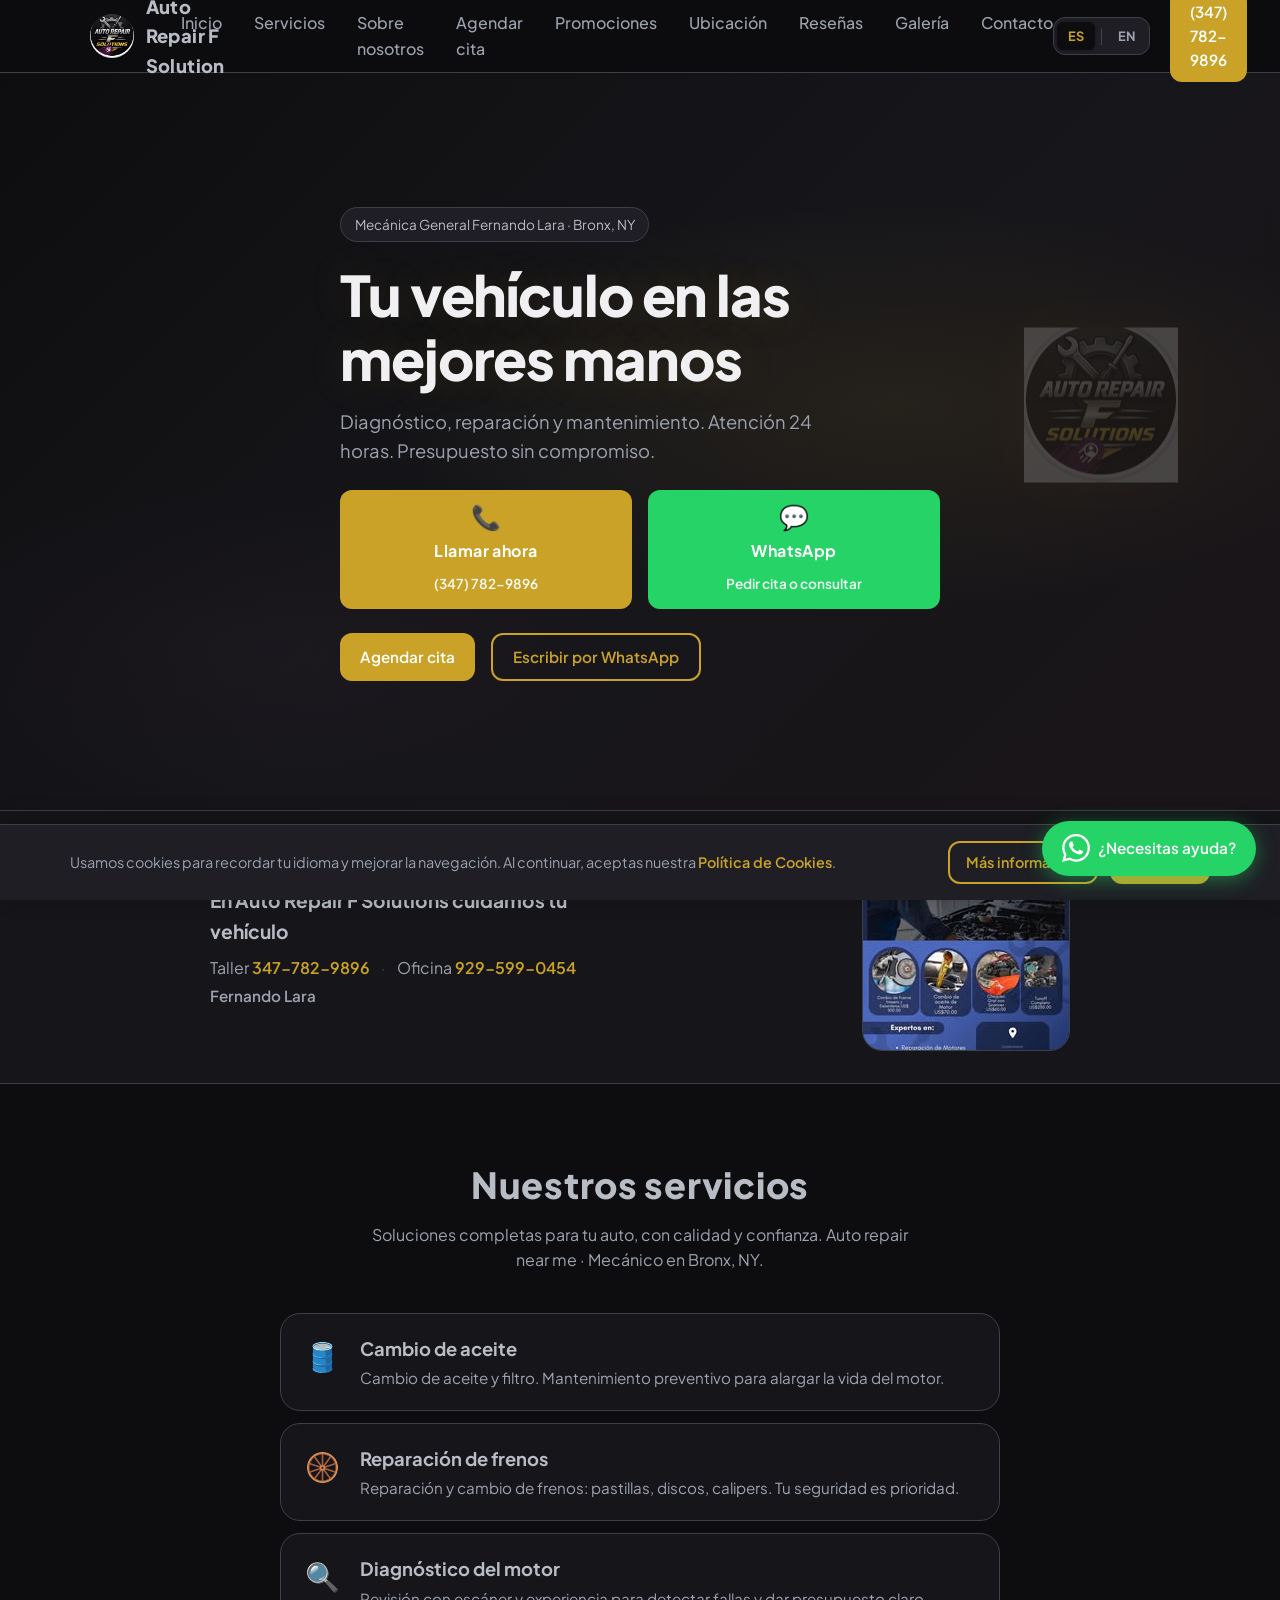
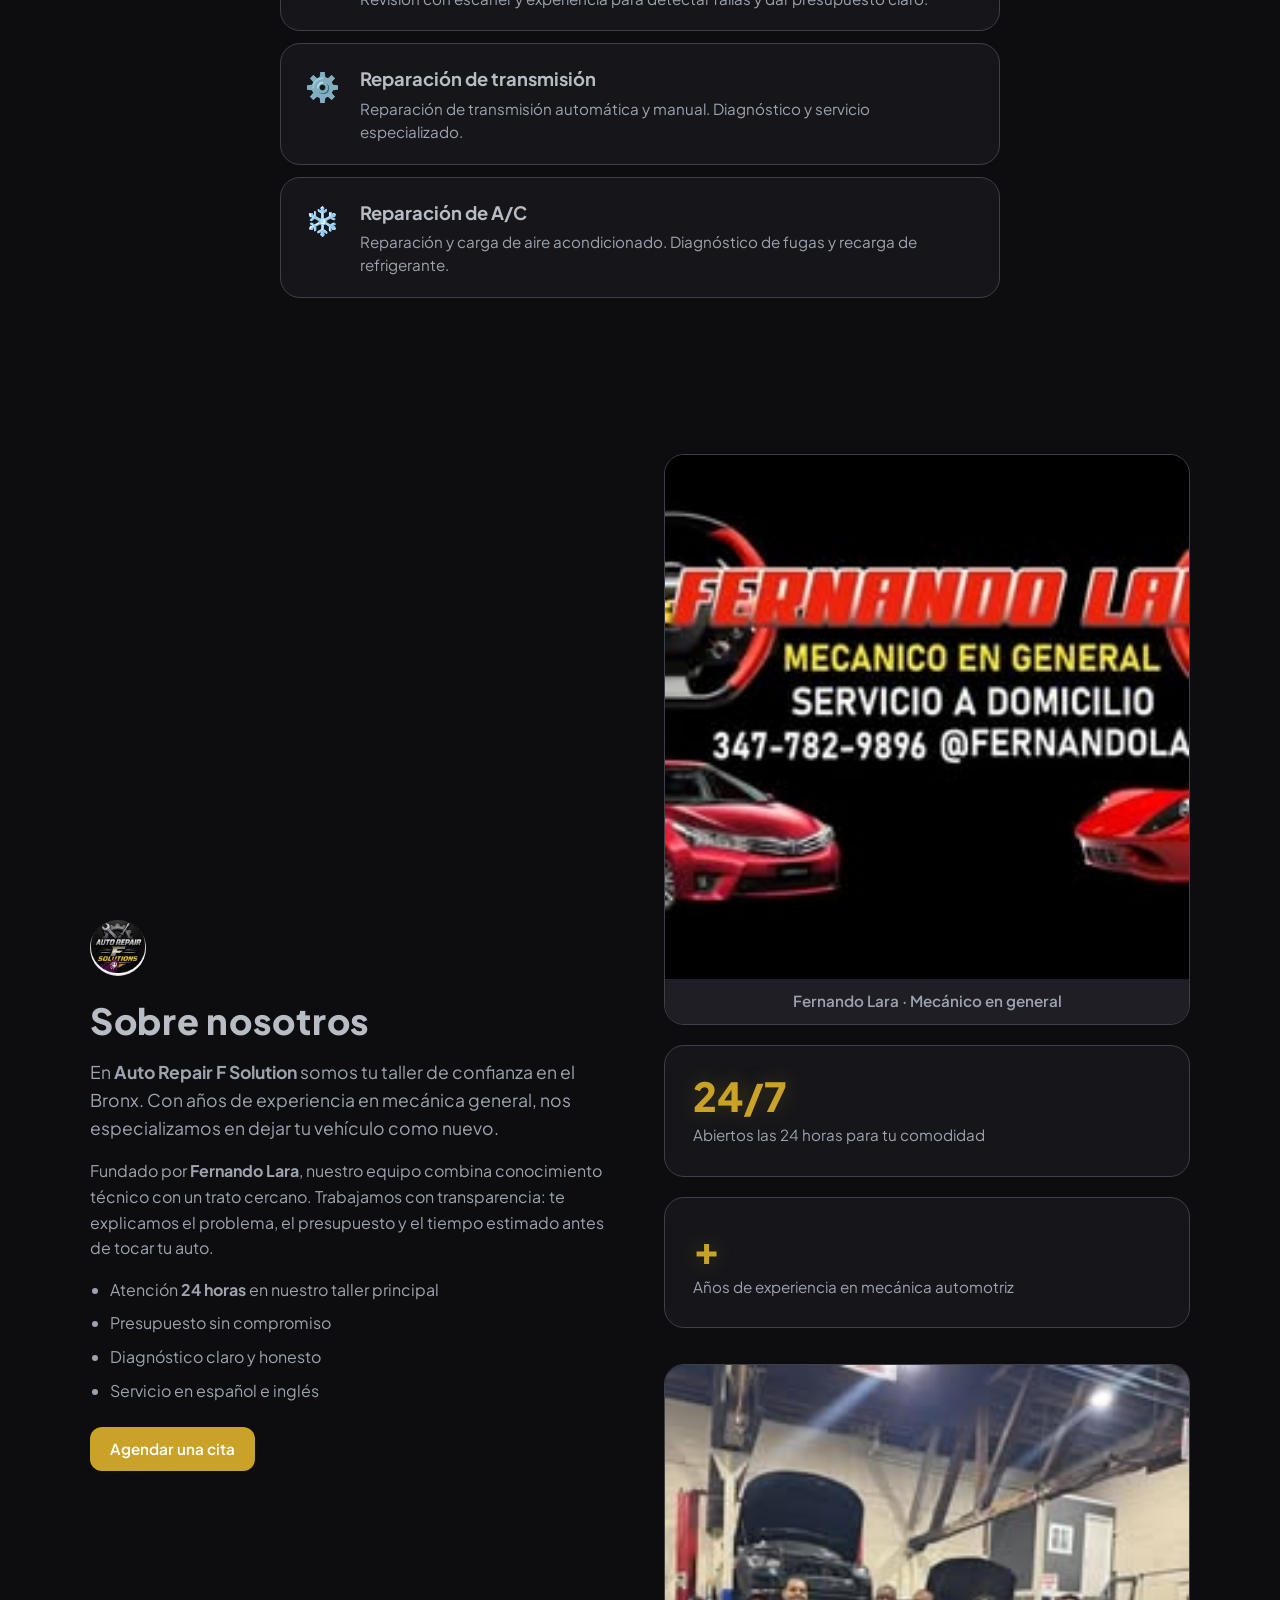
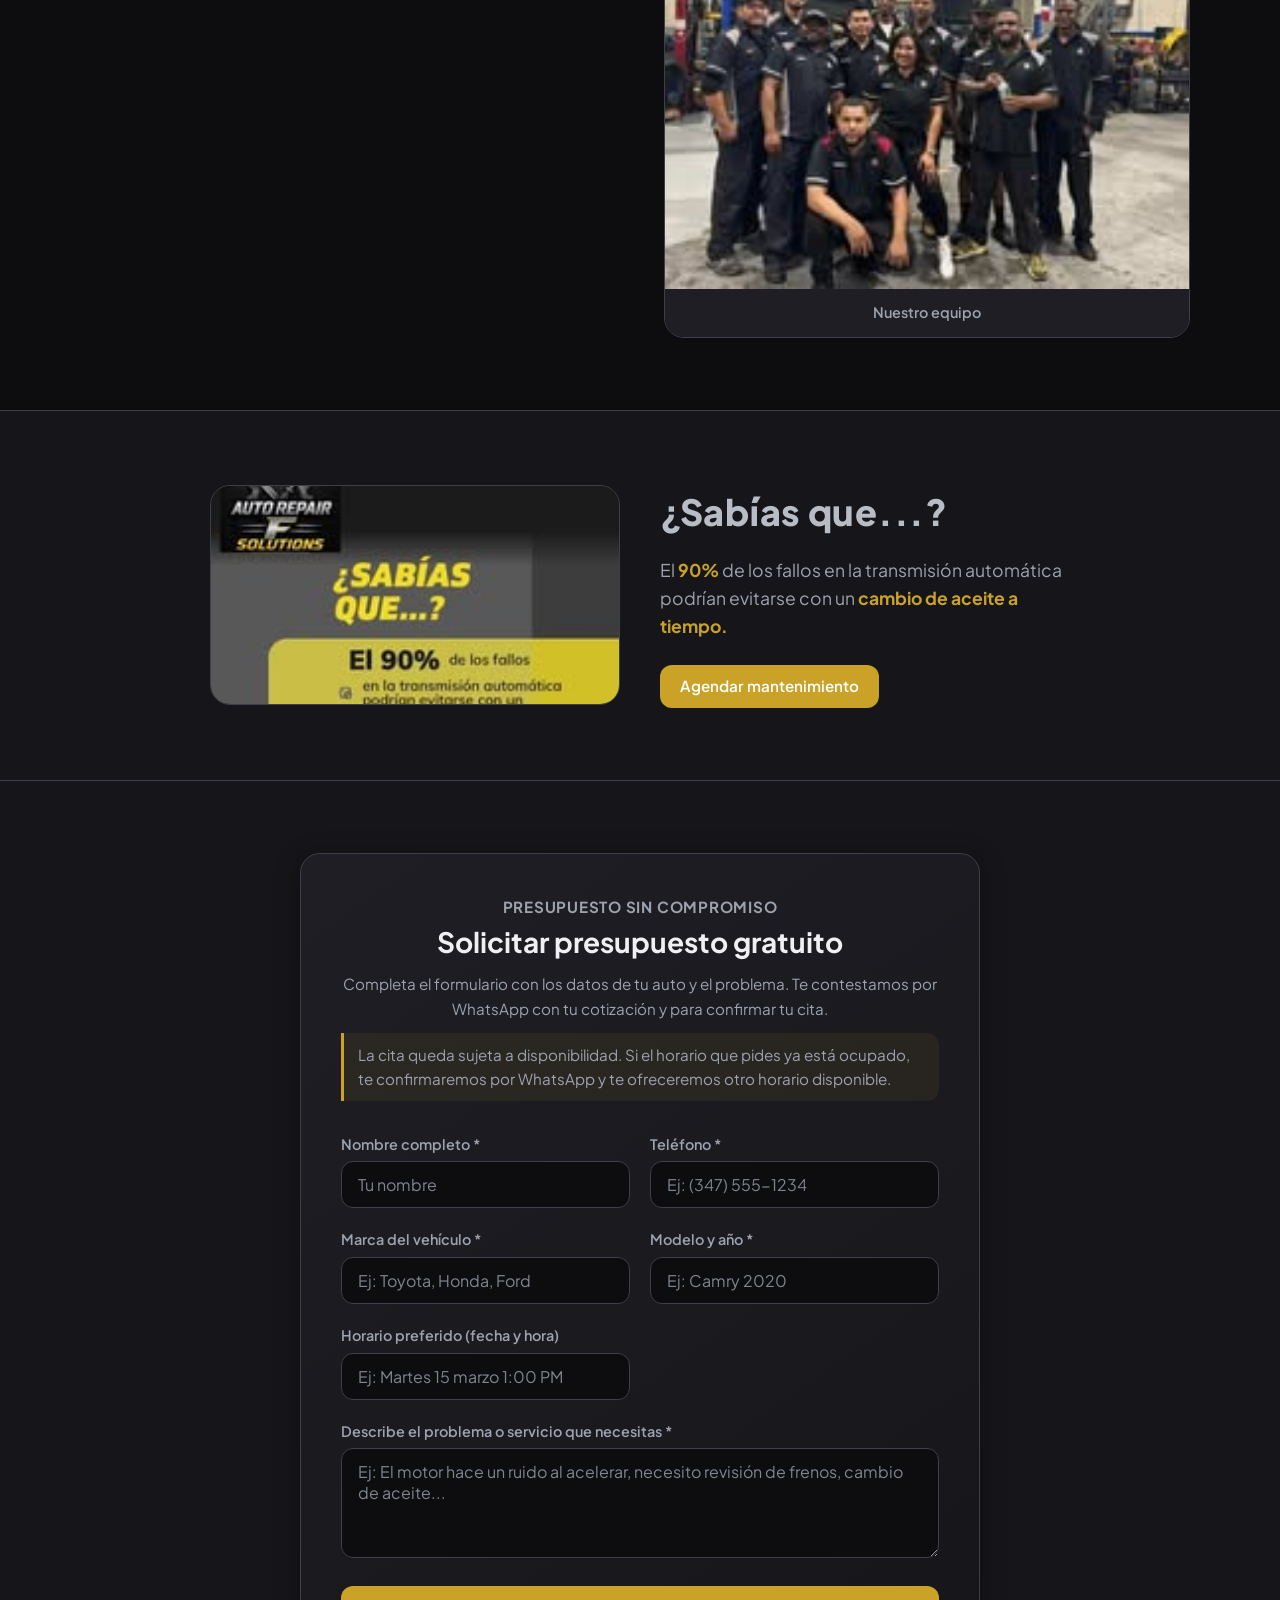
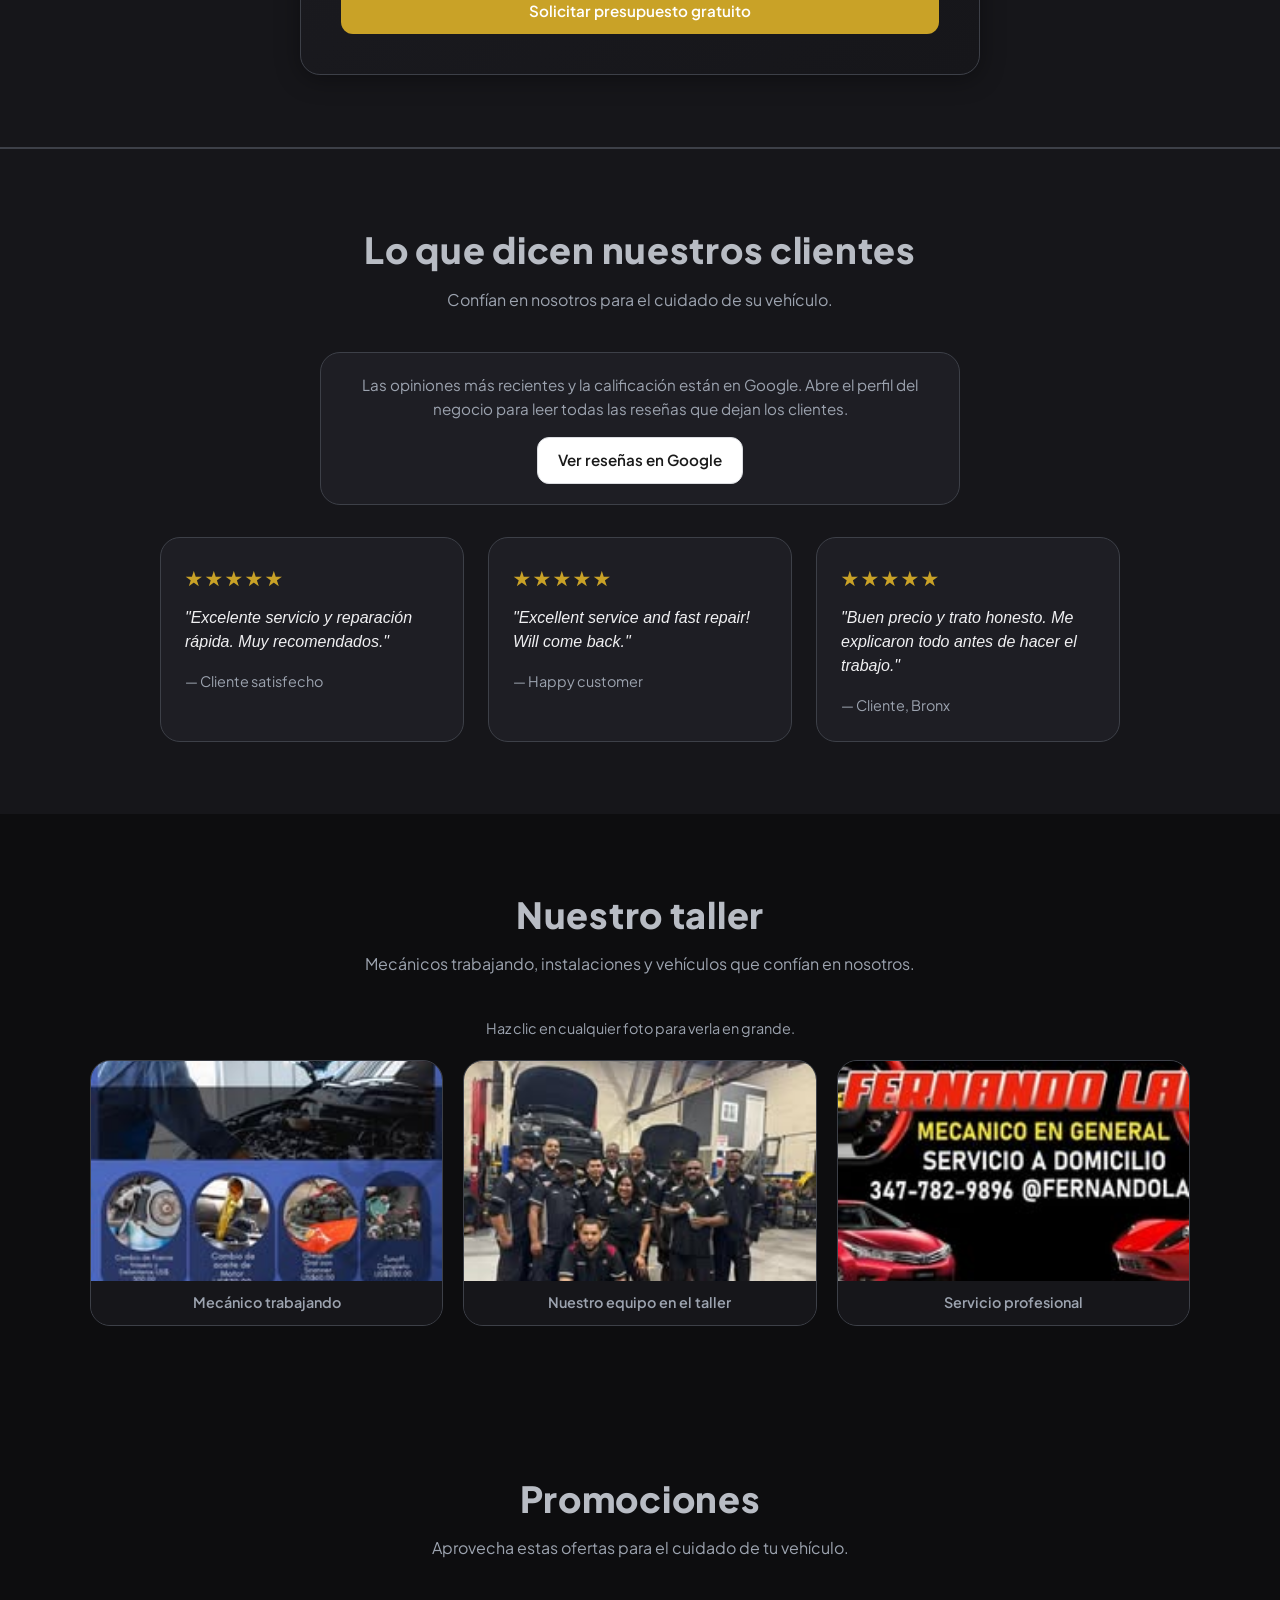
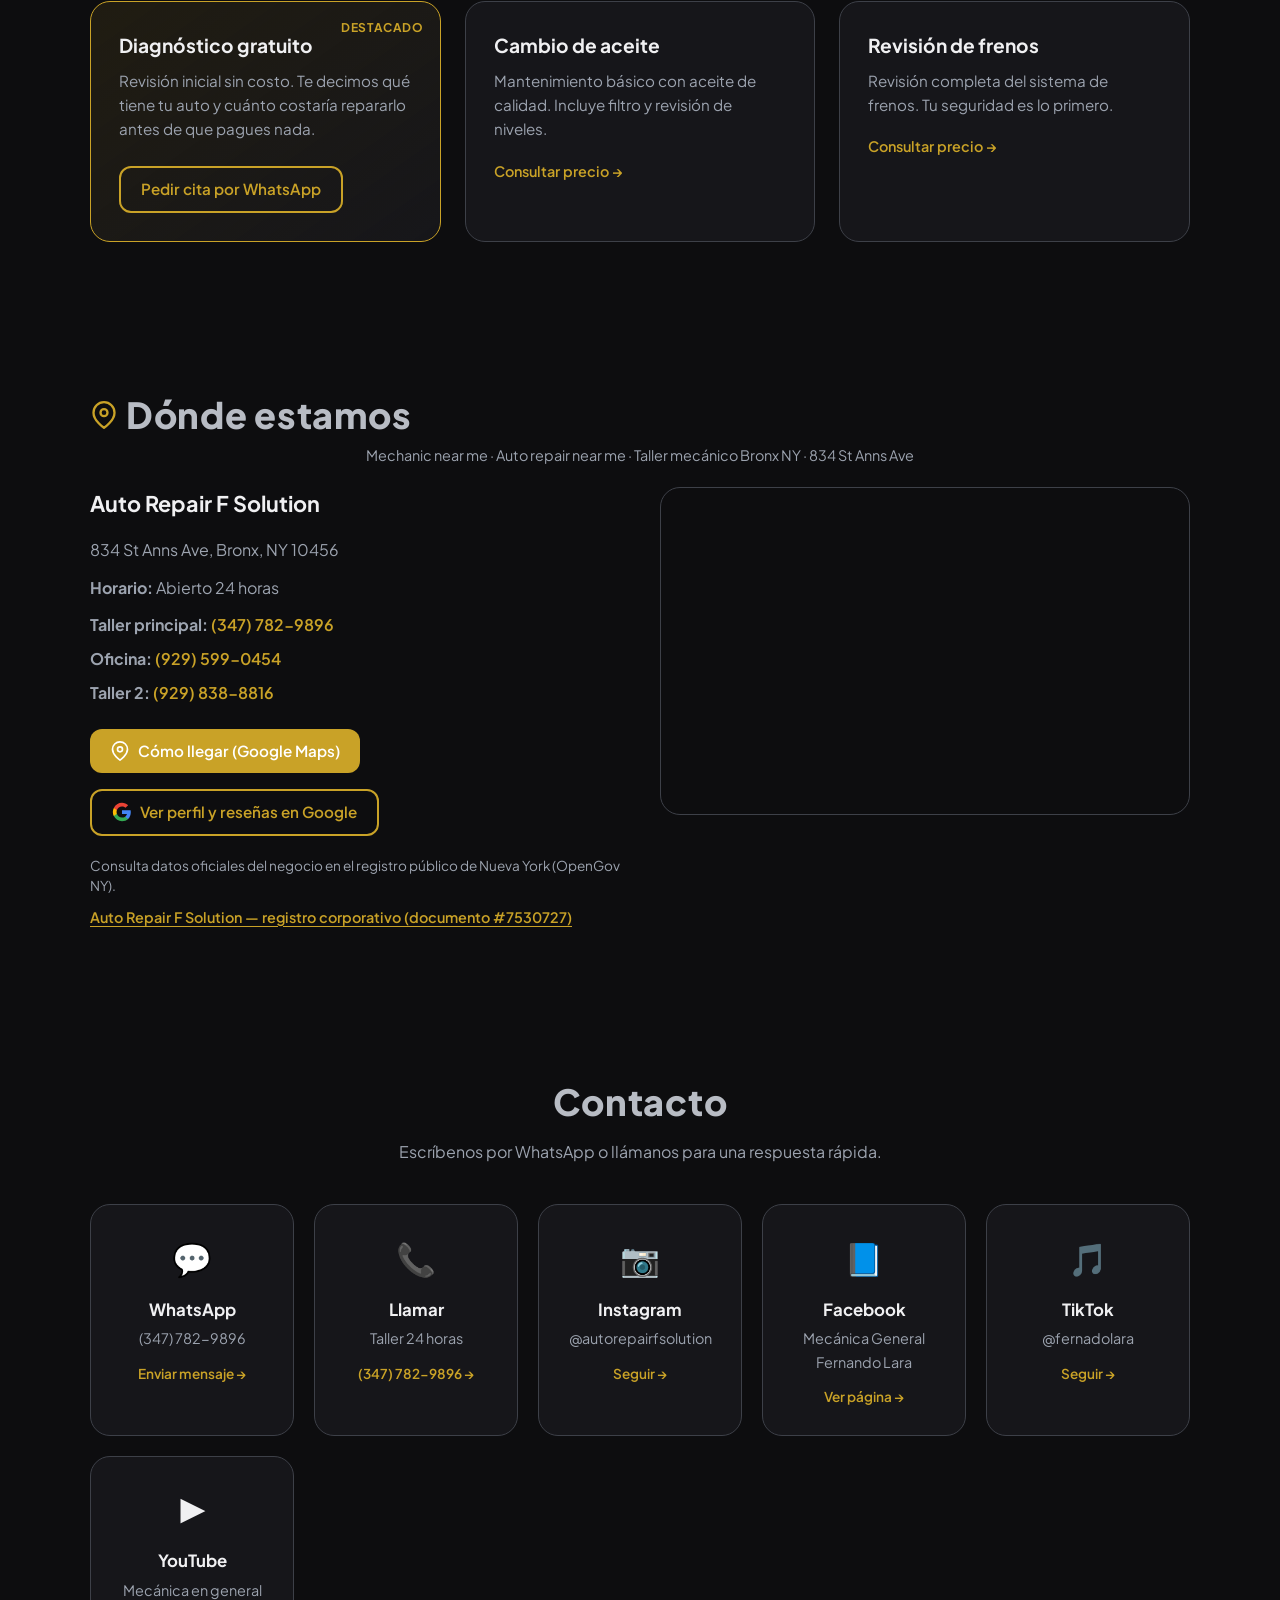
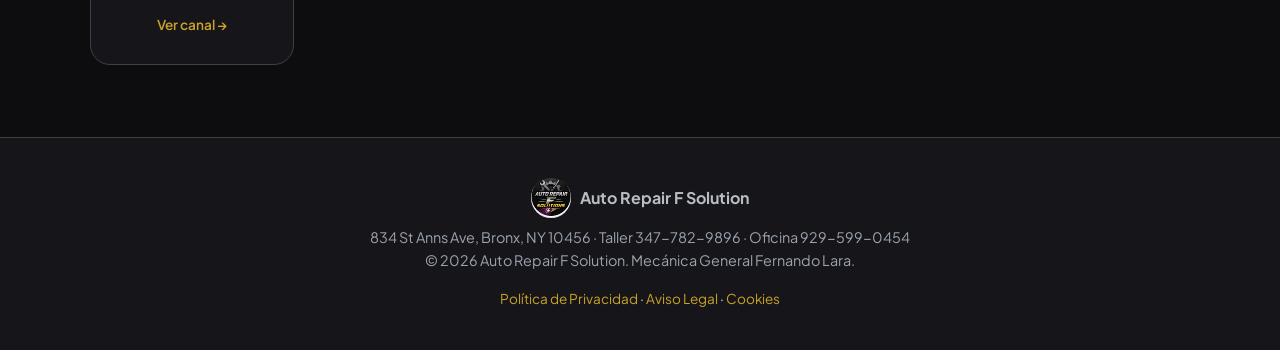
==== commit 30d1ea7e: "Cambios detalles oficiales del taller,  Google y reseñas" ====
--- a/index.html
+++ b/index.html
@@ -210,6 +210,7 @@
             <p class="form-badge" data-i18n="form_badge">Presupuesto sin compromiso</p>
             <h2 data-i18n="form_quote_title">Solicitar presupuesto gratuito</h2>
             <p data-i18n="form_desc">Completa el formulario con los datos de tu auto y el problema. Te contestamos por WhatsApp con tu cotización y para confirmar tu cita.</p>
+            <p class="form-disclaimer" data-i18n="form_disclaimer">La cita queda sujeta a disponibilidad. Si el horario que pides ya está ocupado, te confirmaremos por WhatsApp y te ofreceremos otro horario disponible.</p>
           </div>
           <form id="form-cita" class="form-cita" novalidate>
             <div class="form-row">
@@ -228,11 +229,19 @@
               <label for="modelo" data-i18n="form_modelo">Modelo y año *</label>
               <input type="text" id="modelo" name="modelo" required data-i18n-placeholder="ph_modelo" placeholder="Ej: Camry 2020" />
             </div>
+            <div class="form-row">
+              <label for="horario-preferido" data-i18n="form_preferred_time">Horario preferido (fecha y hora)</label>
+              <input type="text" id="horario-preferido" name="horario_preferido" data-i18n-placeholder="ph_preferred_time" placeholder="Ej: Martes 15 marzo 1:00 PM" />
+            </div>
             <div class="form-row full">
               <label for="problema" data-i18n="form_problema">Describe el problema o servicio que necesitas *</label>
               <textarea id="problema" name="problema" rows="4" required data-i18n-placeholder="ph_problema" placeholder="Ej: El motor hace un ruido..."></textarea>
             </div>
             <button type="submit" class="btn btn-primary btn-block" data-i18n="form_submit">Solicitar presupuesto gratuito</button>
+            <!-- Opcional: cuando el taller tenga Calendly/Setmore/Booksy, pon la URL en script.js (BOOKING_URL) para mostrar "Ver horarios disponibles" -->
+            <p class="form-booking-link-wrap" id="form-booking-link-wrap" style="display: none;">
+              <a href="#" id="form-booking-link" class="form-booking-link" target="_blank" rel="noopener" data-i18n="form_booking_link">Ver horarios disponibles (reserva en vivo)</a>
+            </p>
           </form>
         </div>
       </div>
@@ -243,6 +252,16 @@
       <div class="container">
         <h2 class="section-title" data-i18n="reviews_title">Lo que dicen nuestros clientes</h2>
         <p class="section-subtitle" data-i18n="reviews_sub">Confían en nosotros para el cuidado de su vehículo.</p>
+        <div class="reviews-google-row">
+          <p class="reviews-google-note" data-i18n="reviews_google_note">Las opiniones más recientes y la calificación están en Google. Abre el perfil del negocio para leer todas las reseñas.</p>
+          <a
+            href="https://www.google.com/maps/search/?api=1&amp;query=Auto+Repair+F+Solution+834+St+Anns+Ave+Bronx+NY+10456"
+            class="btn btn-google-reviews"
+            target="_blank"
+            rel="noopener noreferrer"
+            data-i18n="reviews_google_btn"
+          >Ver reseñas en Google</a>
+        </div>
         <div class="reviews-grid">
           <blockquote class="review-card">
             <div class="review-stars" aria-hidden="true">★★★★★</div>
@@ -337,10 +356,16 @@
               <p><strong data-i18n="location_oficina">Oficina:</strong> <a href="tel:+19295990454">(929) 599-0454</a></p>
               <p><strong data-i18n="location_taller2">Taller 2:</strong> <a href="tel:+19298388816">(929) 838-8816</a></p>
             </div>
-            <a href="https://www.google.com/maps/dir//834+St+Anns+Ave,+Bronx,+NY+10456" class="btn btn-primary btn-with-icon btn-directions" target="_blank" rel="noopener">
+            <a href="https://www.google.com/maps/dir//834+St+Anns+Ave,+Bronx,+NY+10456" class="btn btn-primary btn-with-icon btn-directions" target="_blank" rel="noopener noreferrer">
               <svg class="icon-map-sm" viewBox="0 0 24 24" fill="none" stroke="currentColor" stroke-width="2"><path d="M21 10c0 7-9 13-9 13s-9-6-9-13a9 9 0 0 1 18 0z"/><circle cx="12" cy="10" r="3"/></svg>
               <span data-i18n="btn_directions">Cómo llegar (Google Maps)</span>
             </a>
+            <a href="https://www.google.com/maps/search/?api=1&amp;query=Auto+Repair+F+Solution+834+St+Anns+Ave+Bronx+NY+10456" class="btn btn-outline btn-with-icon btn-google-listing" target="_blank" rel="noopener noreferrer">
+              <svg class="icon-google-g" viewBox="0 0 24 24" aria-hidden="true"><path fill="#4285F4" d="M22.56 12.25c0-.78-.07-1.53-.2-2.25H12v4.26h5.92c-.26 1.37-1.04 2.53-2.21 3.31v2.77h3.57c2.08-1.92 3.28-4.74 3.28-8.09z"/><path fill="#34A853" d="M12 23c2.97 0 5.46-.98 7.28-2.66l-3.57-2.77c-.98.66-2.23 1.06-3.71 1.06-2.86 0-5.29-1.93-6.16-4.53H2.18v2.84C3.99 20.53 7.7 23 12 23z"/><path fill="#FBBC05" d="M5.84 14.09c-.22-.66-.35-1.36-.35-2.09s.13-1.43.35-2.09V7.07H2.18C1.43 8.55 1 10.22 1 12s.43 3.45 1.18 4.93l2.85-2.22.81-.62z"/><path fill="#EA4335" d="M12 5.38c1.62 0 3.06.56 4.21 1.64l3.15-3.15C17.45 2.09 14.97 1 12 1 7.7 1 3.99 3.47 2.18 7.07l3.66 2.84c.87-2.6 3.3-4.53 6.16-4.53z"/></svg>
+              <span data-i18n="btn_google_reviews">Ver perfil y reseñas en Google</span>
+            </a>
+            <p class="location-opengov-desc" data-i18n="location_opengov_desc">Consulta datos oficiales del negocio en el registro público de Nueva York.</p>
+            <a href="https://opengovny.com/corporation/7530727" class="link-opengov" target="_blank" rel="noopener noreferrer" data-i18n="location_opengov_link">Auto Repair F Solution — registro corporativo (OpenGov NY)</a>
           </div>
           <div class="map-wrap">
             <iframe
--- a/styles.css
+++ b/styles.css
@@ -610,6 +610,16 @@
   color: var(--color-text-muted);
   font-size: 0.95rem;
 }
+.form-disclaimer {
+  margin: 0.75rem 0 0 !important;
+  padding: 0.6rem 0.9rem;
+  font-size: 0.85rem;
+  color: var(--color-silver);
+  background: rgba(201, 162, 39, 0.08);
+  border-left: 3px solid var(--color-primary);
+  border-radius: 0 var(--radius) var(--radius) 0;
+  text-align: left;
+}
 .form-cita {
   display: grid;
   grid-template-columns: 1fr 1fr;
@@ -655,6 +665,20 @@
   grid-column: 1 / -1;
   margin-top: 0.5rem;
   padding: 0.9rem;
+}
+.form-booking-link-wrap {
+  grid-column: 1 / -1;
+  text-align: center;
+  margin-top: 0.75rem;
+}
+.form-booking-link {
+  font-size: 0.9rem;
+  color: var(--color-primary);
+  text-decoration: none;
+  font-weight: 600;
+}
+.form-booking-link:hover {
+  text-decoration: underline;
 }
 
 /* ===== Promociones ===== */
@@ -797,6 +821,62 @@
   margin: 0;
   font-size: 0.9rem;
   color: var(--color-text-muted);
+}
+.reviews-google-row {
+  max-width: 640px;
+  margin: 0 auto 2rem;
+  text-align: center;
+  padding: 1.25rem 1.5rem;
+  background: var(--color-surface-2);
+  border: 1px solid var(--color-border);
+  border-radius: var(--radius-lg);
+}
+.reviews-google-note {
+  margin: 0 0 1rem;
+  font-size: 0.95rem;
+  line-height: 1.55;
+  color: var(--color-text-muted);
+}
+.btn-google-reviews {
+  display: inline-flex;
+  align-items: center;
+  justify-content: center;
+  gap: 0.5rem;
+  padding: 0.65rem 1.25rem;
+  background: #fff;
+  color: #1a1a1a;
+  border: 1px solid #dadce0;
+  border-radius: var(--radius);
+  font-weight: 600;
+  text-decoration: none;
+  transition: box-shadow 0.2s, border-color 0.2s;
+}
+.btn-google-reviews:hover {
+  box-shadow: 0 1px 6px rgba(32, 33, 36, 0.28);
+  border-color: #dadce0;
+  color: #1a1a1a;
+}
+.btn-google-listing .icon-google-g {
+  width: 20px;
+  height: 20px;
+  flex-shrink: 0;
+}
+.location-opengov-desc {
+  margin: 1.25rem 0 0.5rem;
+  font-size: 0.85rem;
+  color: var(--color-text-muted);
+  line-height: 1.45;
+}
+.link-opengov {
+  display: inline-block;
+  font-size: 0.9rem;
+  font-weight: 600;
+  color: var(--color-primary);
+  text-decoration: underline;
+  text-underline-offset: 3px;
+}
+.link-opengov:hover {
+  color: var(--color-silver);
 }
 
 /* ===== Galería del taller ===== */
